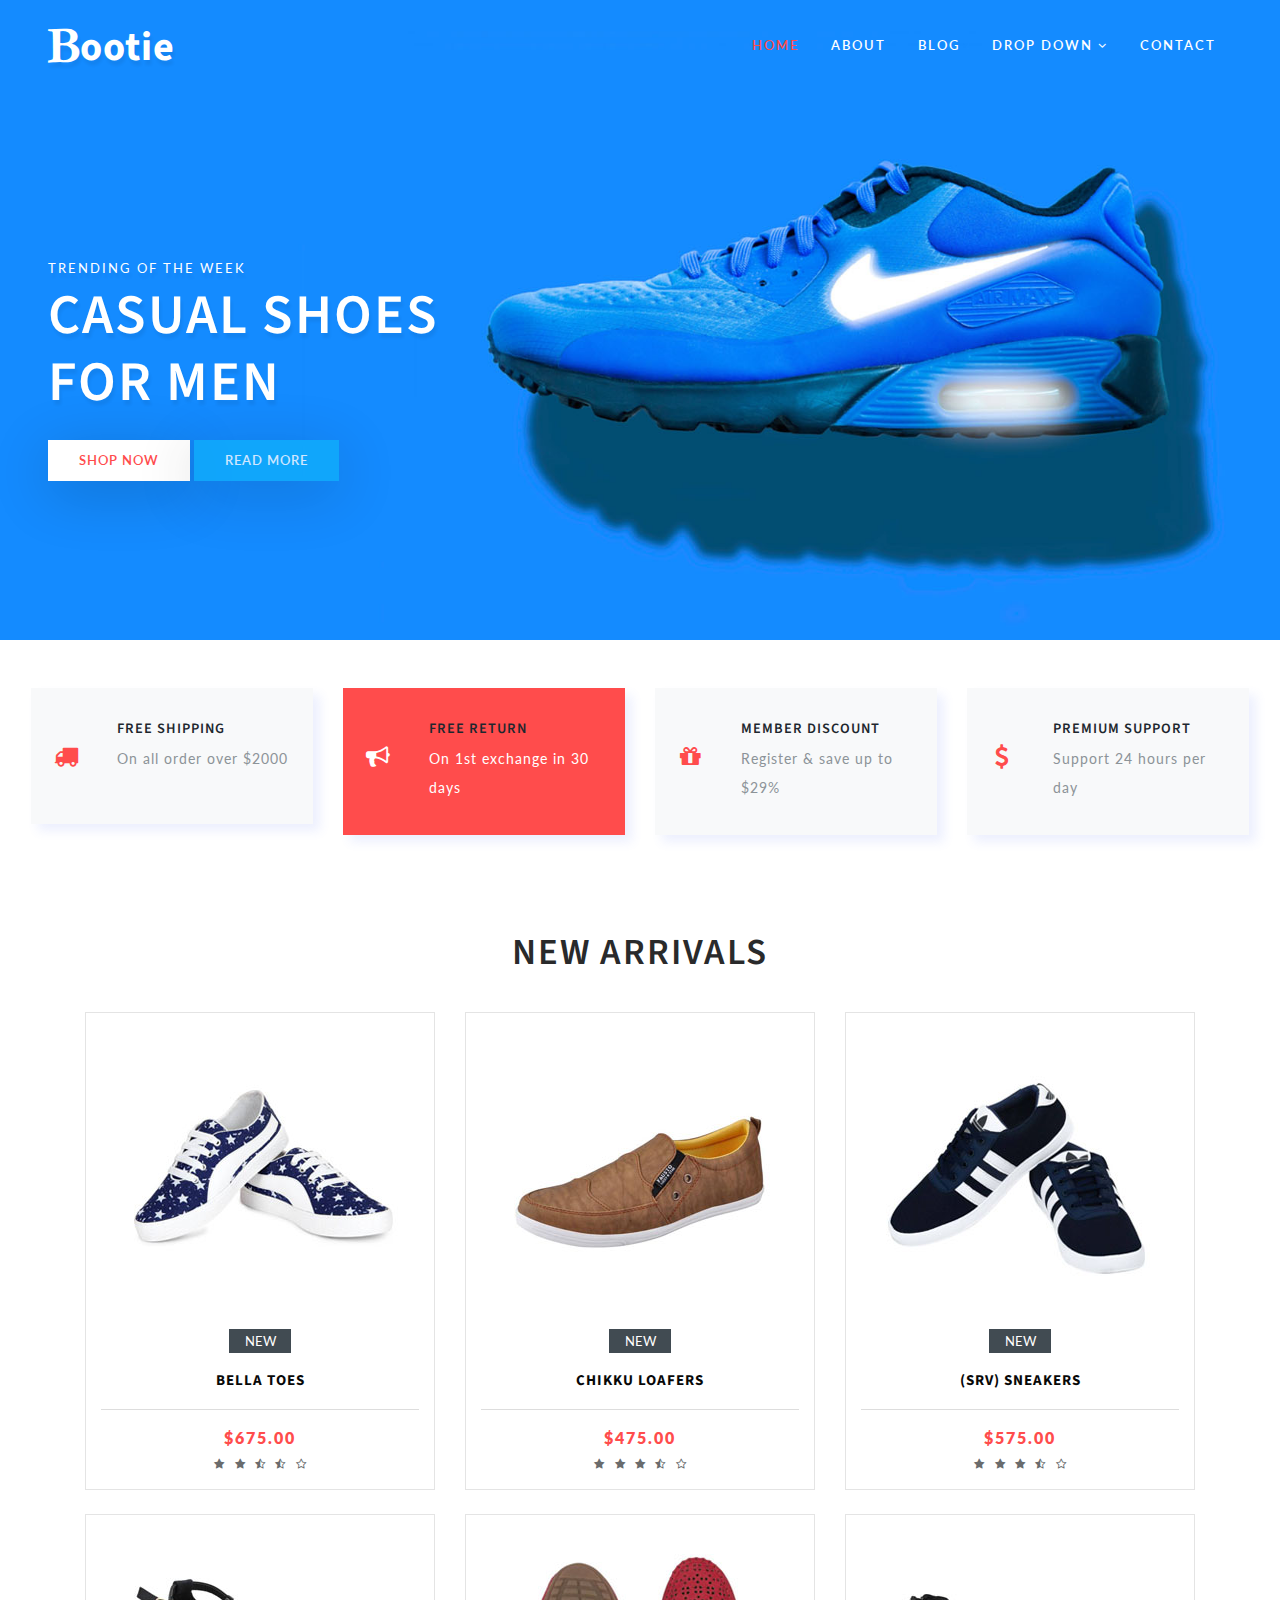
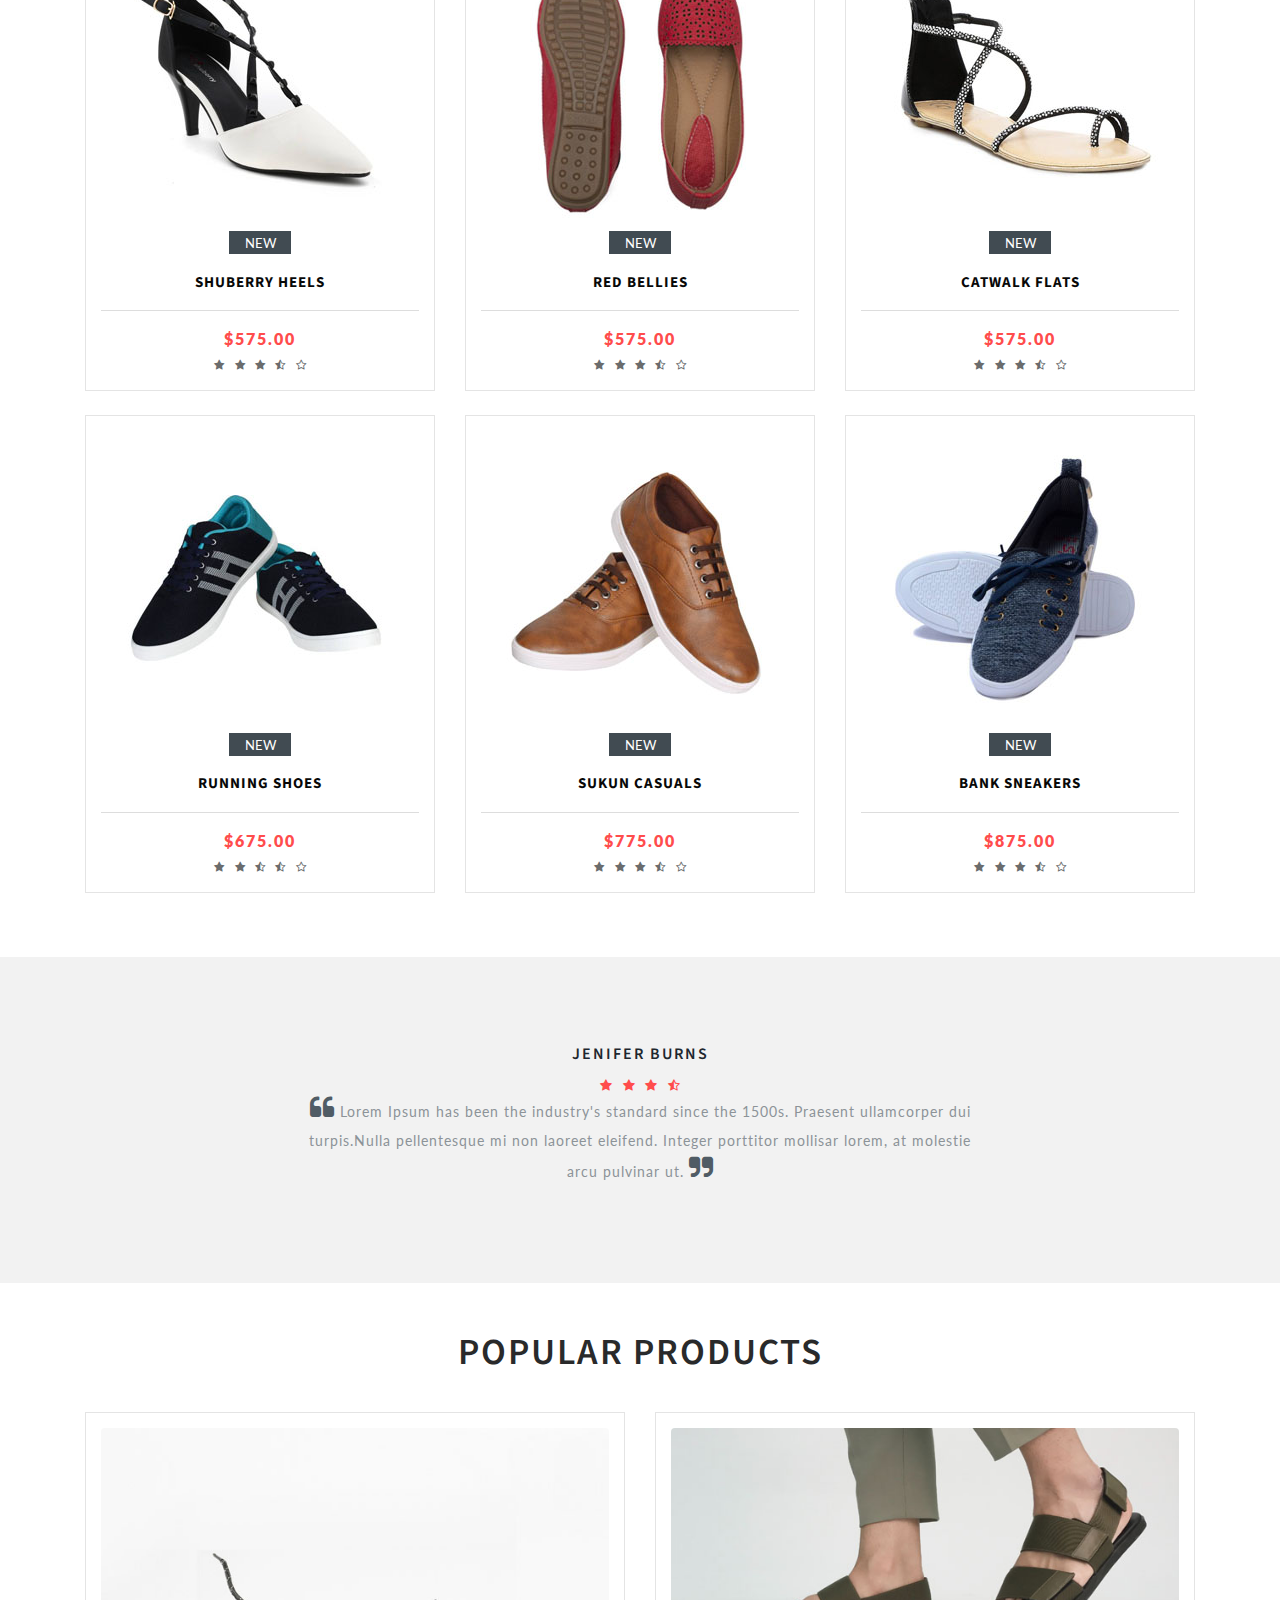
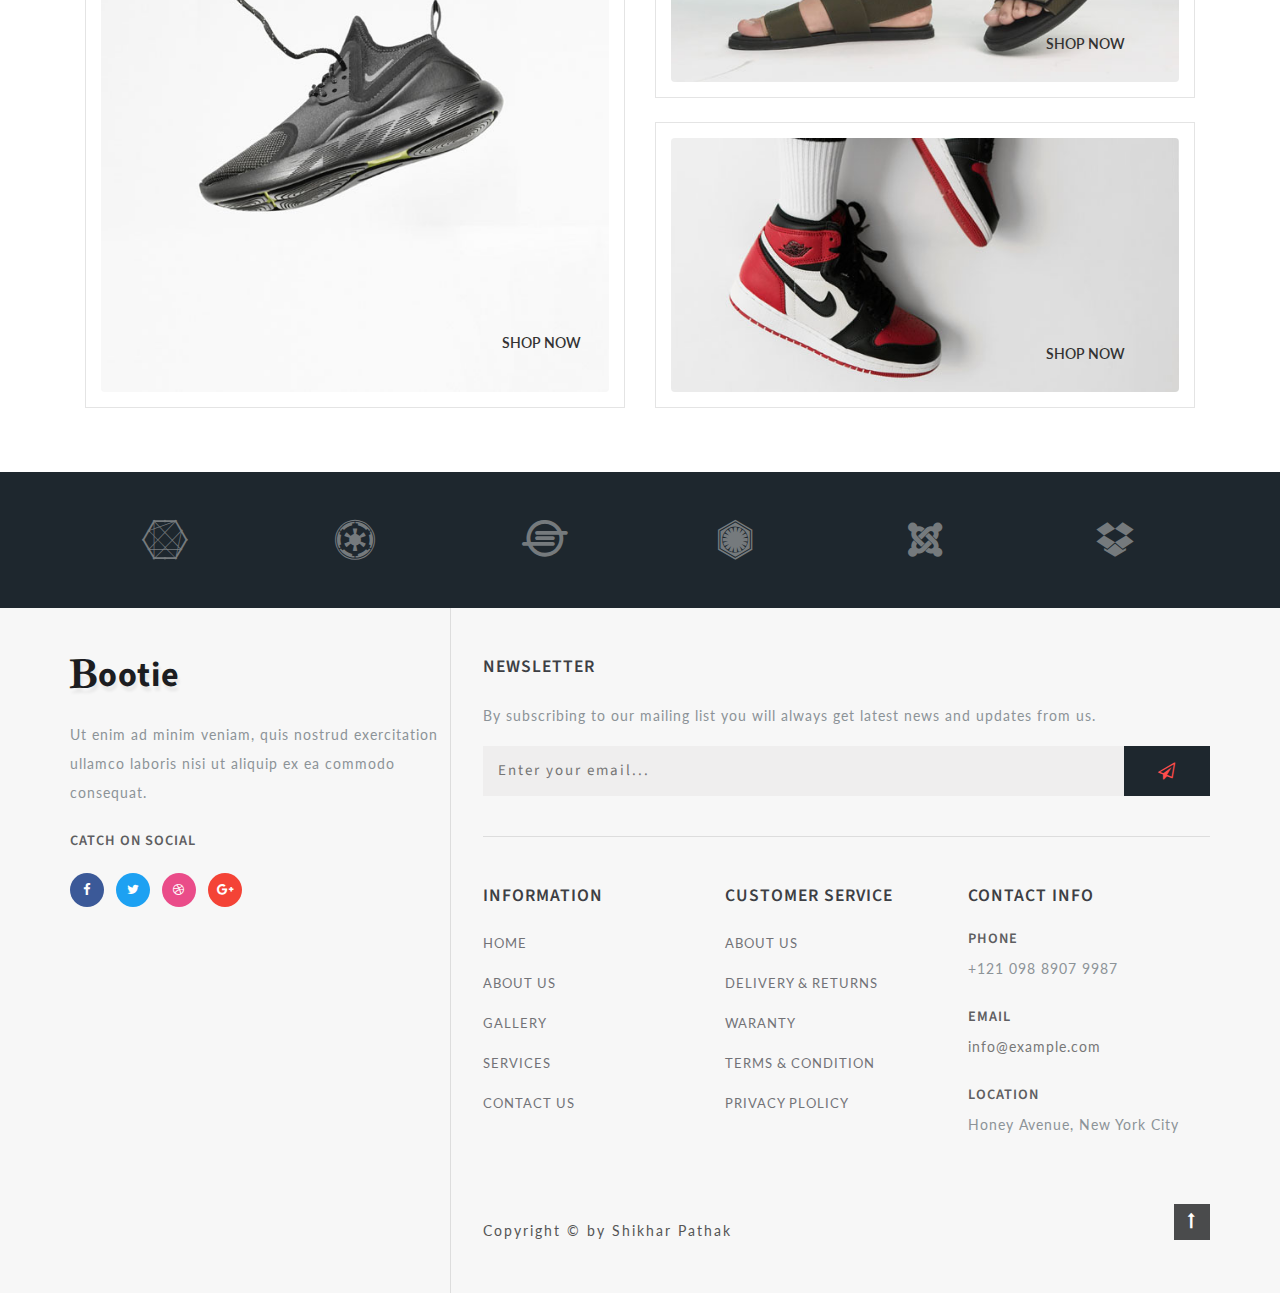
==== index.html @ 130a19c7 "final project" ====
<!DOCTYPE html>
<html lang="zxx">

<head>
    <title>Bootie Ecommerce Bootstrap Responsive Web Template | Home :: W3layouts</title>
    <!-- Meta tag Keywords -->
    <meta name="viewport" content="width=device-width, initial-scale=1">
    <meta charset="UTF-8" />
    <meta name="keywords" content="Bootie Responsive web template, Bootstrap Web Templates, Flat Web Templates, Android Compatible web template, Smartphone Compatible web template, free webdesigns for Nokia, Samsung, LG, SonyEricsson, Motorola web design" />
    <script>
        addEventListener("load", function() {
            setTimeout(hideURLbar, 0);
        }, false);

        function hideURLbar() {
            window.scrollTo(0, 1);
        }
    </script>

    <link rel="stylesheet" href="css/bootstrap.css">

    <link rel="stylesheet" href="css/style.css" type="text/css" media="all" />

    <link href="css/font-awesome.css" rel="stylesheet">

    <link href="//fonts.googleapis.com/css?family=Lato:100,100i,300,300i,400,400i,700" rel="stylesheet">
    <link href="//fonts.googleapis.com/css?family=Source+Sans+Pro:200,200i,300,300i,400,400i,600,600i,700,700i,900" rel="stylesheet">


</head>

<body>

    <div class="main-banner" id="home">

        <header class="header">
            <div class="container-fluid px-lg-5">

                <nav class="py-4">
                    <div id="logo">
                        <h1> <a href="index.html"><span class="fa fa-bold" aria-hidden="true"></span>ootie</a></h1>
                    </div>

                    <label for="drop" class="toggle">Menu</label>
                    <input type="checkbox" id="drop" />
                    <ul class="menu mt-2">
                        <li class="active"><a href="index.html">Home</a></li>
                        <li><a href="about.html">About</a></li>
                        <li><a href="blog.html">Blog</a></li>
                        <li>

                            <label for="drop-2" class="toggle">Drop Down <span class="fa fa-angle-down" aria-hidden="true"></span> </label>
                            <a href="#">Drop Down <span class="fa fa-angle-down" aria-hidden="true"></span></a>
                            <input type="checkbox" id="drop-2" />
                            <ul>
                                <li><a href="blog.html">Blog</a></li>
                                <li><a href="shop.html">Shop Now</a></li>
                                <li><a href="shop-single.html">Single Page</a></li>
                            </ul>
                        </li>
                        <li><a href="contact.html">Contact</a></li>
                    </ul>
                </nav>

            </div>
        </header>

        <div class="banner-info">
            <p>Trending of the week</p>
            <h3 class="mb-4">Casual Shoes for Men</h3>
            <div class="ban-buttons">
                <a href="shop-single.html" class="btn">Shop Now</a>
                <a href="single.html" class="btn active">Read More</a>
            </div>
        </div>


    </div>

    <section class="about py-md-5 py-5">
        <div class="container-fluid">
            <div class="feature-grids row px-3">
                <div class="col-lg-3 gd-bottom">
                    <div class="bottom-gd row">
                        <div class="icon-gd col-md-3 text-center"><span class="fa fa-truck" aria-hidden="true"></span></div>
                        <div class="icon-gd-info col-md-9">
                            <h3 class="mb-2">FREE SHIPPING</h3>
                            <p>On all order over $2000</p>
                        </div>
                    </div>
                </div>
                <div class="col-lg-3 gd-bottom">
                    <div class="bottom-gd row bottom-gd2-active">
                        <div class="icon-gd col-md-3 text-center"><span class="fa fa-bullhorn" aria-hidden="true"></span></div>
                        <div class="icon-gd-info col-md-9">
                            <h3 class="mb-2">FREE RETURN</h3>
                            <p>On 1st exchange in 30 days</p>
                        </div>
                    </div>
                </div>
                <div class="col-lg-3 gd-bottom">
                    <div class="bottom-gd row">
                        <div class="icon-gd col-md-3 text-center"> <span class="fa fa-gift" aria-hidden="true"></span></div>

                        <div class="icon-gd-info col-md-9">
                            <h3 class="mb-2">MEMBER DISCOUNT</h3>
                            <p>Register & save up to $29%</p>
                        </div>

                    </div>
                </div>
                <div class="col-lg-3 gd-bottom">
                    <div class="bottom-gd row">
                        <div class="icon-gd col-md-3 text-center"> <span class="fa fa-usd" aria-hidden="true"></span></div>
                        <div class="icon-gd-info col-md-9">
                            <h3 class="mb-2">PREMIUM SUPPORT</h3>
                            <p>Support 24 hours per day</p>
                        </div>
                    </div>
                </div>
            </div>
        </div>
    </section>

    <section class="about py-5">
        <div class="container pb-lg-3">
            <h3 class="tittle text-center">New Arrivals</h3>
            <div class="row">
                <div class="col-md-4 product-men">
                    <div class="product-shoe-info shoe text-center">
                        <div class="men-thumb-item">
                            <img src="images/s1.jpg" class="img-fluid" alt="">
                            <span class="product-new-top">New</span>
                        </div>
                        <div class="item-info-product">
                            <h4>
                                <a href="shop-single.html">Bella Toes </a>
                            </h4>

                            <div class="product_price">
                                <div class="grid-price">
                                    <span class="money">$675.00</span>
                                </div>
                            </div>
                            <ul class="stars">
                                <li><a href="#"><span class="fa fa-star" aria-hidden="true"></span></a></li>
                                <li><a href="#"><span class="fa fa-star" aria-hidden="true"></span></a></li>
                                <li><a href="#"><span class="fa fa-star-half-o" aria-hidden="true"></span></a></li>
                                <li><a href="#"><span class="fa fa-star-half-o" aria-hidden="true"></span></a></li>
                                <li><a href="#"><span class="fa fa-star-o" aria-hidden="true"></span></a></li>
                            </ul>
                        </div>
                    </div>
                </div>
                <div class="col-md-4 product-men">
                    <div class="product-shoe-info shoe text-center">
                        <div class="men-thumb-item">
                            <img src="images/s2.jpg" class="img-fluid" alt="">
                            <span class="product-new-top">New</span>
                        </div>
                        <div class="item-info-product">
                            <h4>
                                <a href="shop-single.html">Chikku Loafers </a>
                            </h4>

                            <div class="product_price">
                                <div class="grid-price">
                                    <span class="money">$475.00</span>
                                </div>
                            </div>
                            <ul class="stars">
                                <li><a href="#"><span class="fa fa-star" aria-hidden="true"></span></a></li>
                                <li><a href="#"><span class="fa fa-star" aria-hidden="true"></span></a></li>
                                <li><a href="#"><span class="fa fa-star" aria-hidden="true"></span></a></li>
                                <li><a href="#"><span class="fa fa-star-half-o" aria-hidden="true"></span></a></li>
                                <li><a href="#"><span class="fa fa-star-o" aria-hidden="true"></span></a></li>
                            </ul>
                        </div>
                    </div>
                </div>
                <div class="col-md-4 product-men">
                    <div class="product-shoe-info shoe text-center">
                        <div class="men-thumb-item">
                            <img src="images/s3.jpg" class="img-fluid" alt="">
                            <span class="product-new-top">New</span>
                        </div>
                        <div class="item-info-product">
                            <h4>
                                <a href="shop-single.html">(SRV) Sneakers </a>
                            </h4>

                            <div class="product_price">
                                <div class="grid-price">
                                    <span class="money">$575.00</span>
                                </div>
                            </div>
                            <ul class="stars">
                                <li><a href="#"><span class="fa fa-star" aria-hidden="true"></span></a></li>
                                <li><a href="#"><span class="fa fa-star" aria-hidden="true"></span></a></li>
                                <li><a href="#"><span class="fa fa-star" aria-hidden="true"></span></a></li>
                                <li><a href="#"><span class="fa fa-star-half-o" aria-hidden="true"></span></a></li>
                                <li><a href="#"><span class="fa fa-star-o" aria-hidden="true"></span></a></li>
                            </ul>
                        </div>
                    </div>
                </div>
                <div class="col-md-4 product-men my-lg-4">
                    <div class="product-shoe-info shoe text-center">
                        <div class="men-thumb-item">
                            <img src="images/s4.jpg" class="img-fluid" alt="">
                            <span class="product-new-top">New</span>
                        </div>
                        <div class="item-info-product">
                            <h4>
                                <a href="shop-single.html">Shuberry Heels</a>
                            </h4>

                            <div class="product_price">
                                <div class="grid-price">
                                    <span class="money">$575.00</span>
                                </div>
                            </div>
                            <ul class="stars">
                                <li><a href="#"><span class="fa fa-star" aria-hidden="true"></span></a></li>
                                <li><a href="#"><span class="fa fa-star" aria-hidden="true"></span></a></li>
                                <li><a href="#"><span class="fa fa-star" aria-hidden="true"></span></a></li>
                                <li><a href="#"><span class="fa fa-star-half-o" aria-hidden="true"></span></a></li>
                                <li><a href="#"><span class="fa fa-star-o" aria-hidden="true"></span></a></li>
                            </ul>
                        </div>
                    </div>
                </div>
                <div class="col-md-4 product-men my-lg-4">
                    <div class="product-shoe-info shoe text-center">
                        <div class="men-thumb-item">
                            <img src="images/s5.jpg" class="img-fluid" alt="">
                            <span class="product-new-top">New</span>
                        </div>
                        <div class="item-info-product">
                            <h4>
                                <a href="shop-single.html">Red Bellies </a>
                            </h4>

                            <div class="product_price">
                                <div class="grid-price">
                                    <span class="money">$575.00</span>
                                </div>
                            </div>
                            <ul class="stars">
                                <li><a href="#"><span class="fa fa-star" aria-hidden="true"></span></a></li>
                                <li><a href="#"><span class="fa fa-star" aria-hidden="true"></span></a></li>
                                <li><a href="#"><span class="fa fa-star" aria-hidden="true"></span></a></li>
                                <li><a href="#"><span class="fa fa-star-half-o" aria-hidden="true"></span></a></li>
                                <li><a href="#"><span class="fa fa-star-o" aria-hidden="true"></span></a></li>
                            </ul>
                        </div>
                    </div>
                </div>
                <div class="col-md-4 product-men my-lg-4">
                    <div class="product-shoe-info shoe text-center">
                        <div class="men-thumb-item">
                            <img src="images/s6.jpg" class="img-fluid" alt="">
                            <span class="product-new-top">New</span>
                        </div>
                        <div class="item-info-product">
                            <h4>
                                <a href="shop-single.html">Catwalk Flats </a>
                            </h4>

                            <div class="product_price">
                                <div class="grid-price">
                                    <span class="money">$575.00</span>
                                </div>
                            </div>
                            <ul class="stars">
                                <li><a href="#"><span class="fa fa-star" aria-hidden="true"></span></a></li>
                                <li><a href="#"><span class="fa fa-star" aria-hidden="true"></span></a></li>
                                <li><a href="#"><span class="fa fa-star" aria-hidden="true"></span></a></li>
                                <li><a href="#"><span class="fa fa-star-half-o" aria-hidden="true"></span></a></li>
                                <li><a href="#"><span class="fa fa-star-o" aria-hidden="true"></span></a></li>
                            </ul>
                        </div>
                    </div>
                </div>
                <div class="col-md-4 product-men">
                    <div class="product-shoe-info shoe text-center">
                        <div class="men-thumb-item">
                            <img src="images/s7.jpg" class="img-fluid" alt="">
                            <span class="product-new-top">New</span>
                        </div>
                        <div class="item-info-product">
                            <h4>
                                <a href="shop-single.html">Running Shoes </a>
                            </h4>

                            <div class="product_price">
                                <div class="grid-price">
                                    <span class="money">$675.00</span>
                                </div>
                            </div>
                            <ul class="stars">
                                <li><a href="#"><span class="fa fa-star" aria-hidden="true"></span></a></li>
                                <li><a href="#"><span class="fa fa-star" aria-hidden="true"></span></a></li>
                                <li><a href="#"><span class="fa fa-star-half-o" aria-hidden="true"></span></a></li>
                                <li><a href="#"><span class="fa fa-star-half-o" aria-hidden="true"></span></a></li>
                                <li><a href="#"><span class="fa fa-star-o" aria-hidden="true"></span></a></li>
                            </ul>
                        </div>
                    </div>
                </div>
                <div class="col-md-4 product-men">
                    <div class="product-shoe-info shoe text-center">
                        <div class="men-thumb-item">
                            <img src="images/s8.jpg" class="img-fluid" alt="">
                            <span class="product-new-top">New</span>
                        </div>
                        <div class="item-info-product">
                            <h4>
                                <a href="shop-single.html">Sukun Casuals </a>
                            </h4>

                            <div class="product_price">
                                <div class="grid-price ">
                                    <span class="money ">$775.00</span>
                                </div>
                            </div>
                            <ul class="stars">
                                <li><a href="#"><span class="fa fa-star" aria-hidden="true"></span></a></li>
                                <li><a href="#"><span class="fa fa-star" aria-hidden="true"></span></a></li>
                                <li><a href="#"><span class="fa fa-star" aria-hidden="true"></span></a></li>
                                <li><a href="#"><span class="fa fa-star-half-o" aria-hidden="true"></span></a></li>
                                <li><a href="#"><span class="fa fa-star-o" aria-hidden="true"></span></a></li>
                            </ul>
                        </div>
                    </div>
                </div>
                <div class="col-md-4 product-men">
                    <div class="product-shoe-info shoe text-center">
                        <div class="men-thumb-item">
                            <img src="images/s9.jpg" class="img-fluid" alt="">
                            <span class="product-new-top">New</span>
                        </div>
                        <div class="item-info-product">
                            <h4>
                                <a href="shop-single.html">Bank Sneakers</a>
                            </h4>

                            <div class="product_price">
                                <div class="grid-price">
                                    <span class="money">$875.00</span>
                                </div>
                            </div>
                            <ul class="stars">
                                <li><a href="#"><span class="fa fa-star" aria-hidden="true"></span></a></li>
                                <li><a href="#"><span class="fa fa-star" aria-hidden="true"></span></a></li>
                                <li><a href="#"><span class="fa fa-star" aria-hidden="true"></span></a></li>
                                <li><a href="#"><span class="fa fa-star-half-o" aria-hidden="true"></span></a></li>
                                <li><a href="#"><span class="fa fa-star-o" aria-hidden="true"></span></a></li>
                            </ul>
                        </div>
                    </div>
                </div>
            </div>

        </div>
    </section>
    <!-- //ab -->
    <!--/testimonials-->
    <section class="testimonials py-5">
        <div class="container">
            <div class="test-info text-center">
                <h3 class="my-md-2 my-3">Jenifer Burns</h3>

                <ul class="list-unstyled w3layouts-icons clients">
                    <li>
                        <a href="#">
                            <span class="fa fa-star"></span>
                        </a>
                    </li>
                    <li>
                        <a href="#">
                            <span class="fa fa-star"></span>
                        </a>
                    </li>
                    <li>
                        <a href="#">
                            <span class="fa fa-star"></span>
                        </a>
                    </li>
                    <li>
                        <a href="#">
                            <span class="fa fa-star-half-o"></span>
                        </a>
                    </li>
                </ul>
                <p><span class="fa fa-quote-left"></span> Lorem Ipsum has been the industry's standard since the 1500s. Praesent ullamcorper dui turpis.Nulla pellentesque mi non laoreet eleifend. Integer porttitor mollisar lorem, at molestie arcu pulvinar ut. <span class="fa fa-quote-right"></span></p>

            </div>
        </div>
    </section>
    <!--//testimonials-->
    <!--/ab -->
    <section class="about py-5">
        <div class="container pb-lg-3">
            <h3 class="tittle text-center">Popular Products</h3>
            <div class="row">
                <div class="col-md-6 latest-left">
                    <div class="product-shoe-info shoe text-center">
                        <img src="images/img1.jpg" class="img-fluid" alt="">
                        <div class="shop-now"><a href="shop.html" class="btn">Shop Now</a></div>
                    </div>
                </div>
                <div class="col-md-6 latest-right">
                    <div class="row latest-grids">
                        <div class="latest-grid1 product-men col-12">
                            <div class="product-shoe-info shoe text-center">
                                <div class="men-thumb-item">
                                    <img src="images/img2.jpg" class="img-fluid" alt="">
                                    <div class="shop-now"><a href="shop.html" class="btn">Shop Now</a></div>
                                </div>
                            </div>
                        </div>
                        <div class="latest-grid2 product-men col-12 mt-lg-4">
                            <div class="product-shoe-info shoe text-center">
                                <div class="men-thumb-item">
                                    <img src="images/img3.jpg" class="img-fluid" alt="">
                                    <div class="shop-now"><a href="shop.html" class="btn">Shop Now</a></div>

                                </div>
                            </div>
                        </div>
                    </div>
                </div>
            </div>
        </div>
    </section>
    <!-- //ab -->
    <!-- brands -->
    <section class="brands py-5" id="brands">
        <div class="container py-lg-0">
            <div class="row text-center brand-items">
                <div class="col-sm-2 col-3">
                    <a href="#"><span class="fa fa-connectdevelop" aria-hidden="true"></span></a>
                </div>
                <div class="col-sm-2 col-3">
                    <a href="#"><span class="fa fa-empire" aria-hidden="true"></span></a>
                </div>
                <div class="col-sm-2 col-3">
                    <a href="#"><span class="fa fa-ioxhost" aria-hidden="true"></span></a>
                </div>
                <div class="col-sm-2 col-3">
                    <a href="#"><span class="fa fa-first-order" aria-hidden="true"></span></a>
                </div>
                <div class="col-sm-2 col-3 mt-sm-0 mt-4">
                    <a href="#"><span class="fa fa-joomla" aria-hidden="true"></span></a>
                </div>
                <div class="col-sm-2 col-3 mt-sm-0 mt-4">
                    <a href="#"><span class="fa fa-dropbox" aria-hidden="true"></span></a>
                </div>
            </div>
        </div>
    </section>
    <!-- brands -->
    <!-- footer -->
    <footer>
        <div class="container">
            <div class="row footer-top">
                <div class="col-lg-4 footer-grid_section_w3layouts">
                    <h2 class="logo-2 mb-lg-4 mb-3">
                        <a href="index.html"><span class="fa fa-bold" aria-hidden="true"></span>ootie</a>
                    </h2>
                    <p>Ut enim ad minim veniam, quis nostrud exercitation ullamco laboris nisi ut aliquip ex ea commodo consequat.</p>
                    <h4 class="sub-con-fo ad-info my-4">Catch on Social</h4>
                    <ul class="w3layouts_social_list list-unstyled">
                        <li>
                            <a href="#" class="w3pvt_facebook">
                                <span class="fa fa-facebook-f"></span>
                            </a>
                        </li>
                        <li class="mx-2">
                            <a href="#" class="w3pvt_twitter">
                                <span class="fa fa-twitter"></span>
                            </a>
                        </li>
                        <li>
                            <a href="#" class="w3pvt_dribble">
                                <span class="fa fa-dribbble"></span>
                            </a>
                        </li>
                        <li class="ml-2">
                            <a href="#" class="w3pvt_google">
                                <span class="fa fa-google-plus"></span>
                            </a>
                        </li>
                    </ul>
                </div>
                <div class="col-lg-8 footer-right">
                    <div class="w3layouts-news-letter">
                        <h3 class="footer-title text-uppercase text-wh mb-lg-4 mb-3">Newsletter</h3>

                        <p>By subscribing to our mailing list you will always get latest news and updates from us.</p>
                        <form action="#" method="post" class="w3layouts-newsletter">
                            <input type="email" name="Email" placeholder="Enter your email..." required="">
                            <button class="btn1"><span class="fa fa-paper-plane-o" aria-hidden="true"></span></button>

                        </form>
                    </div>
                    <div class="row mt-lg-4 bottom-w3layouts-sec-nav mx-0">
                        <div class="col-md-4 footer-grid_section_w3layouts">
                            <h3 class="footer-title text-uppercase text-wh mb-lg-4 mb-3">Information</h3>
                            <ul class="list-unstyled w3layouts-icons">
                                <li>
                                    <a href="index.html">Home</a>
                                </li>
                                <li class="mt-3">
                                    <a href="about.html">About Us</a>
                                </li>
                                <li class="mt-3">
                                    <a href="#">Gallery</a>
                                </li>
                                <li class="mt-3">
                                    <a href="#">Services</a>
                                </li>
                                <li class="mt-3">
                                    <a href="contact.html">Contact Us</a>
                                </li>
                            </ul>
                        </div>
                        <div class="col-md-4 footer-grid_section_w3layouts">
                            <!-- social icons -->
                            <div class="agileinfo_social_icons">
                                <h3 class="footer-title text-uppercase text-wh mb-lg-4 mb-3">Customer Service</h3>
                                <ul class="list-unstyled w3layouts-icons">

                                    <li>
                                        <a href="#">About Us</a>
                                    </li>
                                    <li class="mt-3">
                                        <a href="#">Delivery & Returns</a>
                                    </li>
                                    <li class="mt-3">
                                        <a href="#">Waranty</a>
                                    </li>
                                    <li class="mt-3">
                                        <a href="#">Terms & Condition</a>
                                    </li>
                                    <li class="mt-3">
                                        <a href="#">Privacy Plolicy</a>
                                    </li>
                                </ul>
                            </div>
                            <!-- social icons -->
                        </div>
                        <div class="col-md-4 footer-grid_section_w3layouts my-md-0 my-5">
                            <h3 class="footer-title text-uppercase text-wh mb-lg-4 mb-3">Contact Info</h3>
                            <div class="contact-info">
                                <div class="footer-address-inf">
                                    <h4 class="ad-info mb-2">Phone</h4>
                                    <p>+121 098 8907 9987</p>
                                </div>
                                <div class="footer-address-inf my-4">
                                    <h4 class="ad-info mb-2">Email </h4>
                                    <p><a href="mailto:info@example.com">info@example.com</a></p>
                                </div>
                                <div class="footer-address-inf">
                                    <h4 class="ad-info mb-2">Location</h4>
                                    <p>Honey Avenue, New York City</p>
                                </div>
                            </div>
                        </div>


                    </div>
                    <div class="cpy-right text-left row">
                        <p class="col-md-10">Copyright &copy; by Shikhar Pathak 
                        </p>
                        <!-- move top icon -->
                        <a href="#home" class="move-top text-right col-md-2"><span class="fa fa-long-arrow-up" aria-hidden="true"></span></a>
                        <!-- //move top icon -->
                    </div>
                </div>
            </div>
        </div>
    </footer>
    <!-- //footer -->

</body>

</html>
---- css/style.css ----
/*--
	Author: W3Layouts
	Author URL: http://w3layouts.com
	License: Creative Commons Attribution 3.0 Unported
	License URL: http://creativecommons.org/licenses/by/3.0/
--*/

html,
body {
    margin: 0;
    font-size: 100%;
    background: #fff;
    font-family: 'Lato', sans-serif;
    scroll-behavior: smooth;
}
body a {
    text-decoration: none;
    transition: 0.5s all;
    -webkit-transition: 0.5s all;
    -moz-transition: 0.5s all;
    -o-transition: 0.5s all;
    -ms-transition: 0.5s all;
}

a:hover {
    text-decoration: none;
}
input[type="button"],
input[type="submit"],
input[type="text"],
input[type="email"],
input[type="search"] {
    transition: 0.5s all;
    -webkit-transition: 0.5s all;
    -moz-transition: 0.5s all;
    -o-transition: 0.5s all;
    -ms-transition: 0.5s all;
    font-family: 'Source Sans Pro', sans-serif;
}

h1,
h2,
h3,
h4,
h5,
h6 {
    margin: 0;
    letter-spacing: 1px;
    font-weight: 600;
    font-family: 'Source Sans Pro', sans-serif;
}

p {
    font-size:0.9em;
    color: #8c9398;
    line-height: 2em;
    letter-spacing: 1px;
}

ul {
    margin: 0;
    padding: 0;
}

body img {
    border-radius: 4px;
    -webkit-border-radius: 4px;
    -o-border-radius: 4px;
    -moz-border-radius: 4px;
    -ms-border-radius: 4px;
}

.breadcrumb,
ol {
    margin-bottom: 0 !important;
}

/*--/header --*/

/* header */

/* CSS Document */

header {
    position: absolute;
    z-index: 9;
    width: 100%;
}

.toggle,
[id^=drop] {
    display: none;
}

/* Giving a background-color to the nav container. */

nav {
    margin: 0;
    padding: 0;
}


#logo a {
    float: left;
    display: initial;
    margin: 0;
    letter-spacing: 1px;
    color: #fff;
    font-size: 1em;
    font-weight: 700;
    text-shadow: 2px 5px 3px rgba(0, 0, 0, 0.06);
}



/* Since we'll have the "ul li" "float:left"
 * we need to add a clear after the container. */

nav:after {
    content: "";
    display: table;
    clear: both;
}

/* Removing padding, margin and "list-style" from the "ul",
 * and adding "position:reltive" */

nav ul {
    float: right;
    padding: 0;
    margin: 0;
    list-style: none;
    position: relative;
}

/* Positioning the navigation items inline */

nav ul li {
    margin: 0px 1em;
    display: inline-block;
    float: left;
}

/* Styling the links */

.menu li a {
    font-weight: 600;
    font-size: 0.8em;
    letter-spacing: 2px;
    padding-left: 0;
    padding-right: 0;
    padding: 10px 0;
    color: #fff;
    text-transform: uppercase;
    -webkit-transition: 0.5s all ease;
    -moz-transition: 0.5s all ease;
    -o-transition: 0.5s all ease;
    -ms-transition: 0.5s all ease;
}


.menu li ul li a {
    color: #555;
    padding: 10px 10px;
    font-size: 0.8em;
}


.menu li ul li:hover {
    background: #f8f9fa;
}

/* Background color change on Hover */

nav .menu li a:hover {
    color: #ff4c4c;
}

.menu li.active a {
    color: #ff4c4c;
}

/* Hide Dropdowns by Default
 * and giving it a position of absolute */

nav ul ul {
    display: none;
    position: absolute;
    /* has to be the same number as the "line-height" of "nav a" */
    top: 30px;
    background: #fff;
    padding: 10px;
}

/* Display Dropdowns on Hover */

nav ul li:hover > ul {
    display: inherit;
}

/* Fisrt Tier Dropdown */

nav ul ul li {
    width: 170px;
    float: none;
    display: list-item;
    position: relative;
    margin: 0;
}

nav ul ul li a {
    color: #333;
    padding: 5px 10px;
    display: block;
}

/* Second, Third and more Tiers	
 * We move the 2nd and 3rd etc tier dropdowns to the left
 * by the amount of the width of the first tier.
*/

nav ul ul ul li {
    position: relative;
    top: -60px;
    /* has to be the same number as the "width" of "nav ul ul li" */
    left: 170px;
}


/* Change ' +' in order to change the Dropdown symbol */

li > a:only-child:after {
    content: '';
}


/* Media Queries
--------------------------------------------- */

@media all and (max-width: 768px) {

    #logo {
        display: block;
        padding: 0;
        width: 100%;
        text-align: center;
        float: none;
    }

    nav {
        margin: 0;
    }

    /* Hide the navigation menu by default */
    /* Also hide the  */
    .toggle + a,
    .menu {
        display: none;
    }

    /* Stylinf the toggle lable */
    .toggle {
        display: block;
        padding: 8px 20px;
        font-size: 0.8em;
        text-decoration: none;
        border: none;
        float: right;
        background-color: #ffffff;
        color: #333;
        cursor: pointer;
        text-transform: uppercase;
    }

    .menu .toggle {
        float: none;
        text-align: center;
        margin: auto;
        width: 80%;
        padding: 5px;
        font-weight: normal;
        font-size: 16px;
        letter-spacing: 1px;
    }

    .toggle:hover {
        color: #333;
        background-color: #fff;
    }

    /* Display Dropdown when clicked on Parent Lable */
    [id^=drop]:checked + ul {
        display: block;
        background: rgba(16, 16, 16, 0.85);
        padding: 15px 0;
        text-align: center;
    }

    /* Change menu item's width to 100% */
    nav ul li {
        display: block;
        width: 100%;
        padding: 5px 0;
        margin: 0 0;
    }

    nav ul ul .toggle,
    nav ul ul a {
        padding: 0 40px;
    }

    nav ul ul ul a {
        padding: 0 80px;
    }

    nav a:hover,
    nav ul ul ul a {
        background-color: transparent;
    }

    nav ul li ul li .toggle,
    nav ul ul a,
    nav ul ul ul a {
        padding: 14px 20px;
        color: #FFF;
        font-size: 17px;
    }


    nav ul li ul li .toggle,
    nav ul ul a {
        background-color: #212121;
    }
    .menu li ul li a {
        color: #fff;
    }
    /* Hide Dropdowns by Default */
    nav ul ul {
        float: none;
        position: static;
        color: #ffffff;
        /* has to be the same number as the "line-height" of "nav a" */
    }

    /* Hide menus on hover */
    nav ul ul li:hover > ul,
    nav ul li:hover > ul {
        display: none;
    }
    nav ul ul{
        background:none!important;
    }
    /* Fisrt Tier Dropdown */
    nav ul ul li {
        display: block;
        width: 100%;
        padding: 0;
    }

    nav ul ul ul li {
        position: static;
        /* has to be the same number as the "width" of "nav ul ul li" */
    }

    nav ul ul li a {
        color: #fff;
        font-size: 0.85em;
    }
}

@media all and (max-width: 330px) {

    nav ul li {
        display: block;
        width: 94%;
    }

}

/* header */

/*--/banner --*/

.main-banner {
    background: url(../images/banner.jpg)no-repeat center;
    -webkit-background-size: cover;
    -moz-background-size: cover;
    -o-background-size: cover;
    -ms-background-size: cover;
    background-size: cover;
    position: relative;
    height: 50em;
}

.main-banner.inner {
    background: url(../images/banner.jpg)no-repeat center;
    -webkit-background-size: cover;
    -moz-background-size: cover;
    -o-background-size: cover;
    -ms-background-size: cover;
    background-size: cover;
    position: relative;
    height: 20em;
}

/*-- place holder --*/

.banner-form ::-webkit-input-placeholder {
    /* Chrome/Opera/Safari */
    color: #ccc;
}

.banner-form ::-moz-placeholder {
    /* Firefox 19+ */
    color: #ccc;
}

.banner-form :-ms-input-placeholder {
    /* IE 10+ */
    color: #ccc;
}

.banner-form :-moz-placeholder {
    /* Firefox 18- */
    color: #ccc;
}

.banner-info {
    padding: 16em 0 0em 3em;
    width: 32%;
}

.banner-info h3 {
    font-size: 3.5em;
    letter-spacing: 2px;
    color: #fff;
    text-transform: uppercase;
    text-shadow: 2px 5px 3px rgba(0, 0, 0, 0.06);
}

.banner-info p {
    color: #fff;
    font-size: 0.8em;
    letter-spacing: 2px;
    font-weight: 400;
    text-transform: uppercase;
    margin: 0;
    text-shadow: 2px 5px 3px rgba(0, 0, 0, 0.06);
}
.ban-buttons a {
    background: #fff;
    padding: 11px 31px;
    font-size: 13px;
    letter-spacing: 1px;
    color: #ff4c4c;
    border-radius: 0px;
    display: inline-block;
    box-shadow: 0 12px 60px rgba(0, 0, 0, .2);
    -webkit-box-shadow: 0 12px 60px rgba(0, 0, 0, .2);
    -o-box-shadow: 0 12px 60px rgba(0, 0, 0, .2);
    -moz-box-shadow: 0 12px 60px rgba(0, 0, 0, .2);
    -ms-box-shadow: 0 12px 60px rgba(0, 0, 0, .2);
    border: #fff;
    transition: 0.5s all;
    -webkit-transition: 0.5s all;
    -moz-transition: 0.5s all;
    -o-transition: 0.5s all;
    -ms-transition: 0.5s all;
    font-weight: 600;
    text-transform: uppercase;
}

.ban-buttons a.active,
.ban-buttons a:hover {
    opacity: 0.8;
}

a.btn.active {
    background: #10adfb;
    color: #fff;
    border: #10adfb;
}

/*-- //place holder --*/

/*-- //banner --*/

/*-- features --*/
.hand-crafted {
    background: #f7f7f7;
}

h3.tittle {
    font-size: 2.5em;
    letter-spacing: 2px;
    color: #292a2b;
    text-transform: uppercase;
    margin-bottom: 1em;
}

.sub-tittle {
    font-size: 0.3em;
    color: #919aa0;
    letter-spacing: 2px;
    display: block;
    text-transform: uppercase;
}

.events-info .sub-tittle {
    font-size: 0.7em;
}

ul.events-icons.new-inf img {
    border-radius: 50%;
    border-radius: 50%;
    -webkit-border-radius: 50%;
    -o-border-radius: 50%;
    -moz-border-radius: 50%;
    -ms-border-radius: 50%;
    box-shadow: 2px 2px 2px 1px rgba(0, 0, 0, 0.15);
}

.feature-grids h3,
.bottom-gd.fea h3 {
    color: #05c46b;
    letter-spacing: 1px;
    margin-top: 0em;
    font-size: 1.4em;
}

.feature-grids p {
    margin: 0;
}

.feature-grids span {
    font-size: 1.5em;
    text-align: center;
    color: #ff4c4c;
    line-height: 3em;
}

.bottom-gd,
.bottom-gd2-active {
    background: #f8f9fa;
    transition: 2s all;
    -webkit-transition: 2s all;
    -moz-transition: 2s all;
    -ms-transition: 2s all;
    -o-transition: 2s all;
    box-shadow: 7px 7px 10px 0 rgba(76, 110, 245, .1);
    padding: 2em 0;
}

.bottom-gd2-active {
    background: #ff4c4c;
    transition: 2s all;
    -webkit-transition: 2s all;
    -moz-transition: 2s all;
    -ms-transition: 2s all;
    -o-transition: 2s all;
}

.bottom-gd:hover.f1 span,
.bottom-gd2-active span {
    color: #fff;
}

.bottom-gd2-active p {
    color: #fff;
}

.bottom-gd2-active h3 {
    color: #fff;
}

.feature-grids h3,
.bottom-gd.fea h3 {
    font-size: 0.9em;
    color: #1e272e;
    text-transform: uppercase;
    font-weight: 600;
}

ul.tic-info li span {
    color: #ff4c4c;
}

ul.tic-info li {
    color: #566773;
    font-size: 0.9em;
    line-height: 2.2em;
    letter-spacing: 1px;
}

.effect-w3 {
    padding: 6px;
    background: #f0f0f1;
}

.bottom-gd.row {
    margin: 0;
}

/*-- //features --*/
/*-- /New-Arrivals --*/
.product-shoe-info {
    padding: 15px;
    border: 1px solid #e4e4e4;
}

.item-info-product h4 a {
    color: #080808;
    font-size: 15px;
    letter-spacing: 1px;
    text-transform: uppercase;
    font-weight: 700;
}

span.money {
    font-size: 1em;
    font-weight: 800;
    color: #ff4c4c;
    letter-spacing: 2px;
}

.product_price {
    margin: 1em 0 0 0;
    padding: 1em 0 0 0;
    border-top: 1px solid #ddd;
}

ul.stars li {
    display: inline-block;
    margin: 0 0.2em;
}

ul.stars li a span {
    font-size: 0.7em;
    color: #6a6c6d;
}
ul.stars li a span:hover{
    opacity:0.8;
}
span.product-new-top {
    background: #414b52;
    font-size: 0.8em;
    text-transform: uppercase;
    padding: 0.3em 1.2em;
    color: #fff;
}

/*-- //New-Arrivals --*/

section#brands {
    background: #1e272e;
}

.brand-items a span {
    color: #757a7d;
    font-size: 2.5em;
}

/*--about-grids--*/
.service-content {
    margin-left: 1em;
}
.icon span {
    width: 60px;
    height: 60px;
    color: #007bff;
    line-height: 60px;
    text-align: center;
    font-size: 22px;
    transition: all 1s;
    -moz-transition: all 1s;
    -webkit-transition: all 1s;
    -o-transition: all 1s;
}
.service-content h4 {
    font-size: 1.15em;
    line-height: 1.75em;
    font-weight: 800;
    text-transform: uppercase;
    color: #333;
    letter-spacing: 2px;
    margin-bottom: 0.5em;
}

/*-- /testimonials --*/

.testimonials {
    background: #f2f2f2;
}

.test-info {
    padding: 2em 0;
    margin: 0 auto;
    width: 60%;
}

.test-info h3 {
    font-size: 1em;
    color: #1e272e;
    letter-spacing: 2px;
    text-transform: uppercase;
    font-weight: 600;
}

.test-img img {
    border-radius: 50%;
    -webkit-border-radius: 50%;
    -o-border-radius: 50%;
    -ms-border-radius: 50%;
    -moz-border-radius: 50%;
    padding: 4px;
    background: hsla(21, 60%, 94%, 0.33);
    width: 15%;
}

.w3layouts-footer.test-soc ul li {
    display: inline-block;
    margin: 0 0.3em;
}

.w3layouts-footer.test-soc ul li a span {
    color: #fff;
    margin: 0 0.5em;
}

.test-info p span {
    font-size: 1.8em;
    color: #505c65;
}

ul.list-unstyled.w3layouts-icons.clients li {
    margin: 0 0.2em;
    text-align: center;
    display: inline-block;
}

ul.list-unstyled.w3layouts-icons.clients li span {
    font-size: 0.8em;
    color: #ff4c4c;
}

ul.list-unstyled.w3layouts-icons.clients li span:hover {
    opacity: 0.8;
    transition: 0.5s all;
    -webkit-transition: 0.5s all;
    -moz-transition: 0.5s all;
    -o-transition: 0.5s all;
    -ms-transition: 0.5s all;

}

/*-- //testimonials --*/
.men-thumb-item{
   position: relative;
}
.item-info-product h4 {
    margin-top: 0.5em;
}
.shop-now{
    position: absolute;
    bottom: 8%;
    right: 8%;
}
.shop-now a {
    font-size: 0.9em;
    text-transform: uppercase;
    font-weight: 600;
    text-decoration:none;
    color:#333;
}
h4.group.card-title {
    font-size: 1.2em;
    letter-spacing: 2px;
    color: #464f56;
}
/*--/breadcrumb--*/
ol.breadcrumb {
    background: none;
    margin: 0;
    padding: 1em 2em;
    background: #f7f7f7;
}
li.breadcrumb-item {
    font-size: 0.9em;
    letter-spacing: 1px;
}
.breadcrumb-item.active {
    color: #888;
}
li.breadcrumb-item a {
    color: #ff4c4c;
}
/*--//breadcrumbr--*/
/*--/shop--*/
/*-- special deals --*/

.img-deal1 {
    padding: 0;
}

.img-deal1 h3 {
        color: #495057;
        font-size: 13px;
        margin-bottom: 10px;
        text-transform: uppercase;
    }
    
    
.img-deal1 a {
    font-size: 14px;
    color: #6d6c6c;
}

.img-deals img {
    border: 1px solid #ddd;
}
ul.w3layouts-box-list li {
    list-style: none;
    display: block;
    margin-bottom: 0.9em;
    color: #8c9398;
    letter-spacing: 1px;
    font-size: 0.9em;
}
.grid-img-right{
background: url(../images/single.jpg)no-repeat center;
-webkit-background-size: cover;
-moz-background-size: cover;
-o-background-size: cover;
-ms-background-size: cover;
background-size: cover;
position: relative;
height:15em;
padding:5.5em 2em 0 0;
}
.grid-img-right span.money{
    color: #fff;
    display:block;
}
.grid-img-right a {
    font-size: 0.9em;
    text-transform: uppercase;
    font-weight: 600;
    text-decoration: none;
    color: #fff;
    padding:0;

}
.desc1-left {
    border: 1px solid #ddd;
}
.desc1-right h3 {
    text-shadow: 0 1px 0 #ffffff;
    color: #1e272e;
    font-size: 1.1em;
    margin-bottom: 15px;
}
.desc1-right h5 {
    font-size: 1.3em;
    color: #62676b;
    line-height: 1.5em;
    -webkit-text-stroke: 0.2px;
    font-weight: 400;
}
.share h4 {
    font-size: 0.9em;
    color: #555555;
    margin-bottom: 10px;
    text-transform: uppercase;
    text-shadow: 0 1px 0 #ffffff;
    font-weight: 400;
}
.desc1-right h5 span {
    text-decoration: line-through;
}
.desc1-right h5 a {
    margin-left: 5px;
    color: #555555;
    text-transform: capitalize;
    font-size: 14px;
    -webkit-text-stroke: 0px;
    letter-spacing: 0px;
}
.available span a {
    margin: 4% 0;
    display: block;
    color: #555555;
    font-size: 0.8725em;
    text-transform: uppercase;
    text-shadow: 0 1px 0 #ffffff;
    text-decoration: underline;
}
h3.shop-sing {
    text-transform: uppercase;
    font-size: 1.2em;
    letter-spacing: 2px;
    margin: 1.5em 0 2em 0;
    color: #323a40;
}
p.italic-blue {
    font-style: italic;
    color: #89bff3;
    font-weight: 500;
}
/*--//shop--*/
/*-- customer --*/

.customer-rev ul li span {
    color: #f58b8d;
    font-size: 0.8em
}
h3.sear-head {
    color: #1e272e;
    margin-bottom: 20px;
    font-size: 1em;
    font-weight: 600;
    text-transform: uppercase;
    letter-spacing: 2px;
}
.customer-rev ul li {
	list-style: none;
}
.customer-rev ul li a span {
    color: #a4a6a9;
    font-weight: normal;
    margin-right: 4px;
}


/*-- //customer --*/

/*--/footer--*/

footer {
    background: #f7f7f7;
}

h3.footer-title {
    font-size: 1.1em;
    font-weight: 600;
    letter-spacing: 1px;
    color: #3d3f44;
}

footer p {
    font-size: 0.9em;
}

form.w3layouts-newsletter {
    display: flex;
    margin-bottom: 2.5em;
}

.bottom-w3layouts-sec-nav {
    border-top: 1px solid #ddd;
}

.w3layouts-newsletter input[type="email"] {
    padding: 0.6em 1em;
    font-size: 15px;
    color: #000;
    outline: none;
    letter-spacing: 2px;
    border: none;
    border: none;
    flex-basis: 100%;
    background: #efeeee;
}

.w3layouts-newsletter button.btn1 {
    color: #ff4c4c;
    font-size: 17px;
    letter-spacing: 1px;
    padding: 14px 0;
    border: transparent;
    text-transform: uppercase;
    -webkit-transition: 0.5s all;
    -moz-transition: 0.5s all;
    transition: 0.5s all;
    background: #1e272e;
    font-weight: 600;
    cursor: pointer;
    border-radius: 0;
    padding: 0.7em 2em;
}

h2.logo-2 a {
    font-weight: 700;
    font-size: 34px;
    color: #1c1d21;
    text-shadow: 2px 5px 3px rgba(0, 0, 0, 0.06);
    letter-spacing: 1px;
}
/*--contact--*/
.contact-right-content input[type="text"], .contact-right-content input[type="email"],.contact-right-content input[type="tel"], .contact-right-content textarea {
    padding: 0.8em 1em;
    color: #495057;
    border: none;
    border-radius: 0em;
    font-size: 1em;
    letter-spacing: 1px;
    margin-bottom: 1em;
    -webkit-appearance: none;
    outline: none;
    /* display: block; */
    width: 100%;
    background: #f0f1f3;
}
.contact-right-content input[type="submit"] {
    outline: none;
    border: none;
    cursor: pointer;
    font-size: 15px;
    color: #fff;
    padding: 12px 40px;
    text-transform: uppercase;
    letter-spacing: 1px;
    display: inline-block;
    background: #212529;
    font-weight: 700;
    -webkit-transition: all 0.3s;
    -moz-transition: all 0.3s;
    transition: all 0.3s;
    border-radius:0em;
}
.contact-left-content h4 {
    color: #3d3f44;
    font-weight: 600;
    font-size: 0.95em;
    text-transform: uppercase;
    letter-spacing: 2px;
}
.contact-left-content a{
    color: #8c9398;
}
.contact-left-content p{
    margin-bottom:0;
}
.contact-left-content {
    padding-left: 2em;
}
.contact-right-content textarea {
    min-height: 10em;
}
/*--//contact--*/
.map-fo iframe {
    min-height: 350px;
    border: none;
    background: #e8eaec;
    padding: 0.4em;
    width: 100%;
}

/* social icons */
.w3layouts_social_list li {
    display: inline-block;
}

.w3layouts_social_list li a {
    width: 34px;
    height: 34px;
    text-align: center;
    display: inline-block;
    font-size: 13px;
    border-radius: 50%;
}

.w3layouts_social_list li a span {
    color: #fff;
    line-height: 34px;
}

a.w3pvt_facebook {
    background: #3b5998;
}

a.w3pvt_twitter {
    background: #1da1f2;
}

a.w3pvt_dribble {
    background: #ea4c89;
}

a.w3pvt_google {
    background: #F44336;
}

/* //social-icons */

/* contact address */
.contact-info h4,
h4.sub-con-fo {
    font-size: 0.9em;
    letter-spacing: 1px;
    color: #5e5e61;
    font-weight: 600;
    text-transform: uppercase;
}

.footer-grid_section_w3layouts li a {
    color: #727377;
    font-size: 0.8em;
    letter-spacing: 1px;
}

.footer-grid_section_w3layouts li a:hover {
    opacity: 0.8;
}

.footer-title h3 {
    font-size: 24px;
    color: #f3f3f3;
    letter-spacing: 1px;
}

ul.w3layouts-icons li a {
    text-transform: uppercase;
}

.footer-right {
    border-left: 1px solid #ddd;
    padding: 3em 0em 3em 2em;
}

.footer-grid_section_w3layouts {
    padding: 3em 0;
}
.contact-info a {
    color: #777;
}
/* //contact address */

/* copyright */
.cpy-right-sec {
    background: #1c1d21;
}

.cpy-right {
    display: flex;
}

.cpy-right p {
    letter-spacing: 2px;
    font-size: 14px;
    margin-bottom: 0;
    margin-top: 0.9em;
    color: #555;
}

.cpy-right p a {
    color: #555;
}

.cpy-right p a:hover {
    color: #ff6b6b;
}

/* //copyright */

/*--//footer--*/

/*-- to-top --*/
a.move-top span {
    color: #fff;
    width: 36px;
    height: 36px;
    text-align: center;
    border: none;
    line-height: 2em;
    background: #4a4b4c;
}

/*-- //to-top --*/

@media(max-width:1366px) {
    .main-banner {
        height: 45em;
    }
    .banner-info {
        padding: 16em 0 0em 3em;
        width: 38%;
    }
    .service-content h4 {
        font-size: 1em;
    }
}

@media(max-width:1280px) {
    h3.tittle {
        font-size: 2.3em;
    }
    .main-banner {
        height: 40em;
    }
    .main-banner.inner {
        height: 15em;
    }
}

@media(max-width:1080px) {
    .banner-info h3 {
        font-size: 3em;
        letter-spacing: 2px;
    }
    .main-banner {
        height: 38em;
    }
    h3.tittle {
        font-size: 2em;
    }
    .ban-buttons a {
        padding: 10px 14px;
        font-size: 12px;
    }
}
@media(max-width:1024px) {
    .banner-info {
        padding: 14em 0 0em 3em;
        width: 40%;
    }
    .feature-grids h3, .bottom-gd.fea h3 {
        font-size: 0.8em;
    }
}
@media(max-width:991px) {

    .gd-bottom {
        float: left;
        width: 50%;
        margin-top: 1em;
    }
    ul.navbar-nav {
        margin-top: 10px;
        background: #101315;
    }
    li.nav-item {
        margin-right: 0;
    }
    .test-info {
        padding: 2em 0;
        margin: 0 auto;
        width: 80%;
    }
    .product-men {
        margin-bottom: 1em;
    }
    .navbar-toggler {
        padding: 0.3rem 0.5rem;
        font-size: 1.25rem;
        line-height: 1;
        background-color: #fff;
        border: 1px solid transparent;
        border-radius: 0.2rem;
    }
    div#products .item {
        float: left;
        width: 50%;
        margin-top: 1em;
    }
    .left-ads-display {
        margin-top: 2em;
    }
}

/*** Responsive Menu For Smaller Device ***/

@media screen and (max-width:900px) {
    .dropdown-menu {
        width: 100%;
    }
    .banner-info h3 {
        font-size: 2.5em;
        letter-spacing: 2px;
    }
    .main-banner {
        height: 38em;
    }
    .feature-grids h3, .bottom-gd.fea h3 {
        font-size: 0.9em;
    }
}

@media(max-width:800px) {
    .main-banner.inner {
        height: 12em;
    }
    .banner-info {
        padding: 11em 0 0em 1em;
        width: 44%;
    }
    .main-banner {
        height: 30em;
    }
    h3.tittle {
        font-size: 1.8em;
    }
}

@media(max-width:768px) {
    .banner-info {
        padding: 11em 0 0em 1em;
        width: 58%;
    }
    .test-info {
        padding: 2em 0;
        margin: 0 auto;
        width: 94%;
    }
}

@media(max-width:767px) {
    .icon-gd-info {
        text-align: center;
    }
    .product-men {
        margin-bottom: 1em;
        float: left;
        width: 50%;
    }
    .footer-grid_section_w3layouts {
        padding: 1em 0;
    }
    h2.logo-2 {
        padding-top: 1em;
    }
    .img-deals {
        float: left;
        width: 40%;
    }
    .img-deal1 {
        padding: 0;
        float: right;
        width: 60%;
    }
    .desc1-right{
        margin-top: 1.5em;
    }
    .contact-left-content {
        padding-left: 1em;
        margin-top: 2em;
    }
    .footer-right {
        border-left: 1px solid #ddd;
        padding: 3em 1em 3em 1em;
    }
    .footer-grid_section_w3layouts {
        padding: 1em 1em;
    }
    ol.breadcrumb {
        padding: 1em 1em;
    }
}

@media(max-width:640px) {
    .main-banner {
        height: 28em;
    }
    .banner-info {
        padding: 10em 0 0em 1em;
        width: 58%;
    }
    div#products .item {
        float: left;
        width: 100%;
        margin-top: 1em;
    }
    h3.tittle {
        font-size: 1.7em;
    }
}

@media(max-width:568px) {
    .banner-info h3 {
        font-size: 2em;
        letter-spacing: 2px;
    }
    .banner-info p {
        font-size: 0.7em;
        letter-spacing: 2px;
    }
    .sub-para-w3layouts {
        margin: 0;
    }
   
}

@media(max-width:480px) {
    .main-banner {
        height: 25em;
    }
    .banner-info {
        padding: 9em 0 0em 1em;
        width: 58%;
    }
    #logo a {
        font-size: 0.8em;
    }
    .test-info {
        padding: 0em 0;
        margin: 0 auto;
        width: 96%;
    }
    .main-banner.inner {
        height: 9em;
    }
}

@media(max-width:440px) {
    .banner-info {
        padding:8em 0 0em 1em;
        width: 68%;
    }
    .main-banner {
        height: 23em;
    }
    .item-info-product h4 a {
        font-size: 14px;
    }
    .product-men {
        margin-bottom: 1em;
        float: left;
        width: 100%;
    }
    .gd-bottom {
        float: left;
        width: 100%;
        margin-top: 1em;
    }

}

@media(max-width:414px) {
    .banner-info {
        padding: 8em 0 0em 1em;
        width: 75%;
    }
}

@media(max-width:384px) {
  
}

@media(max-width:375px) {

}

@media(max-width:320px) {
  
}

/*--//responsive--*/
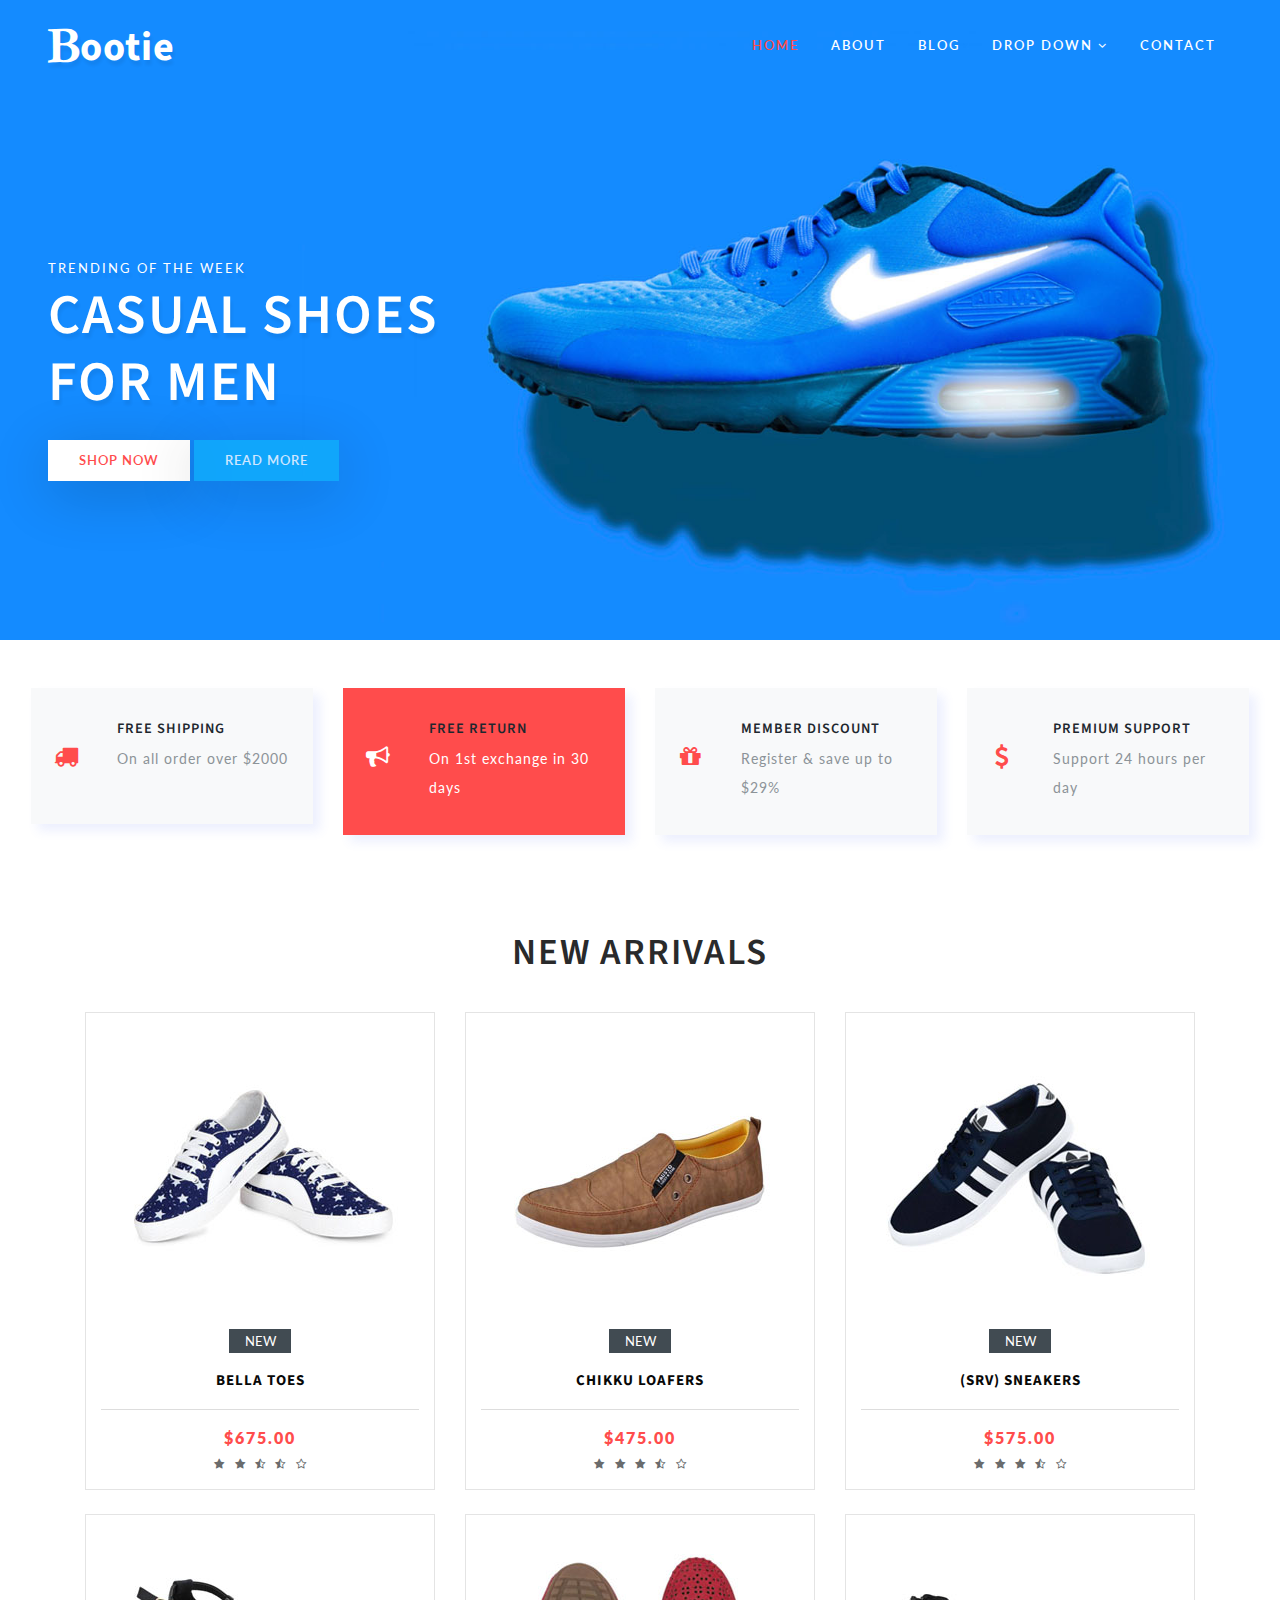
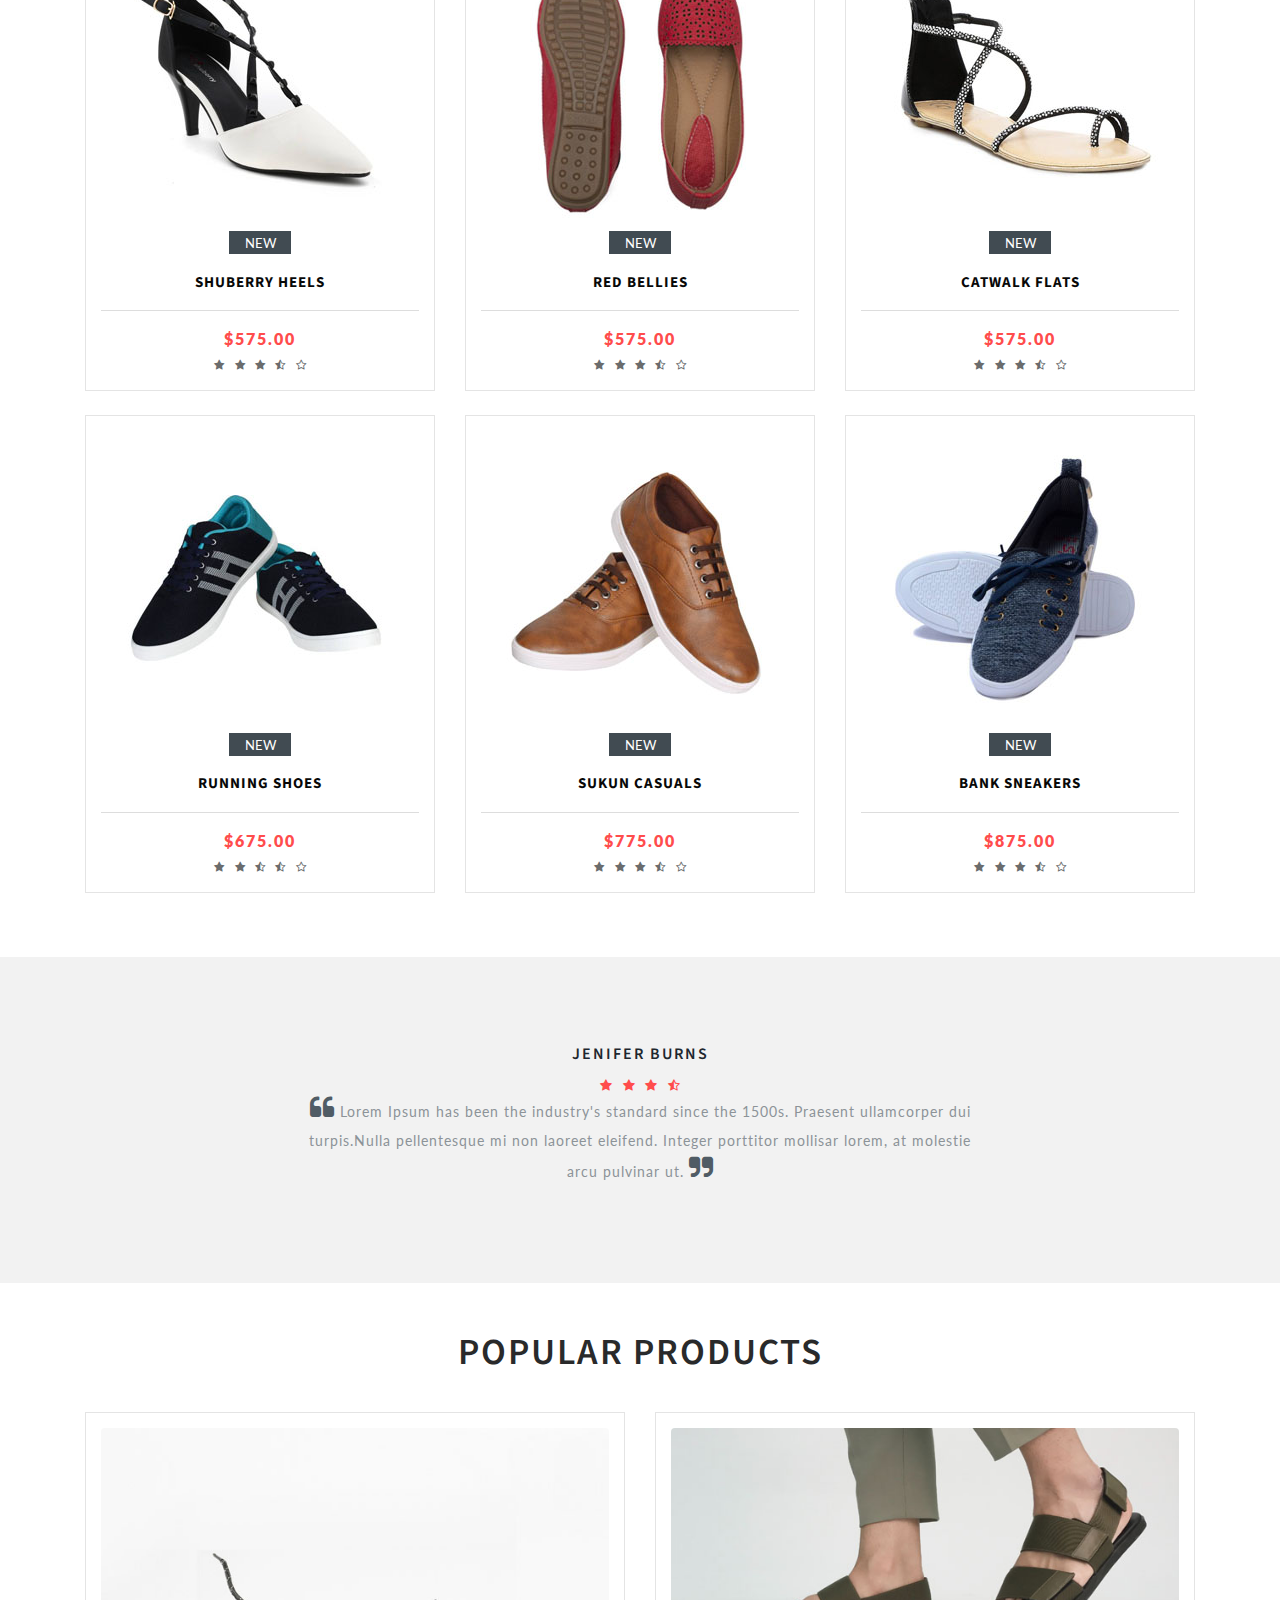
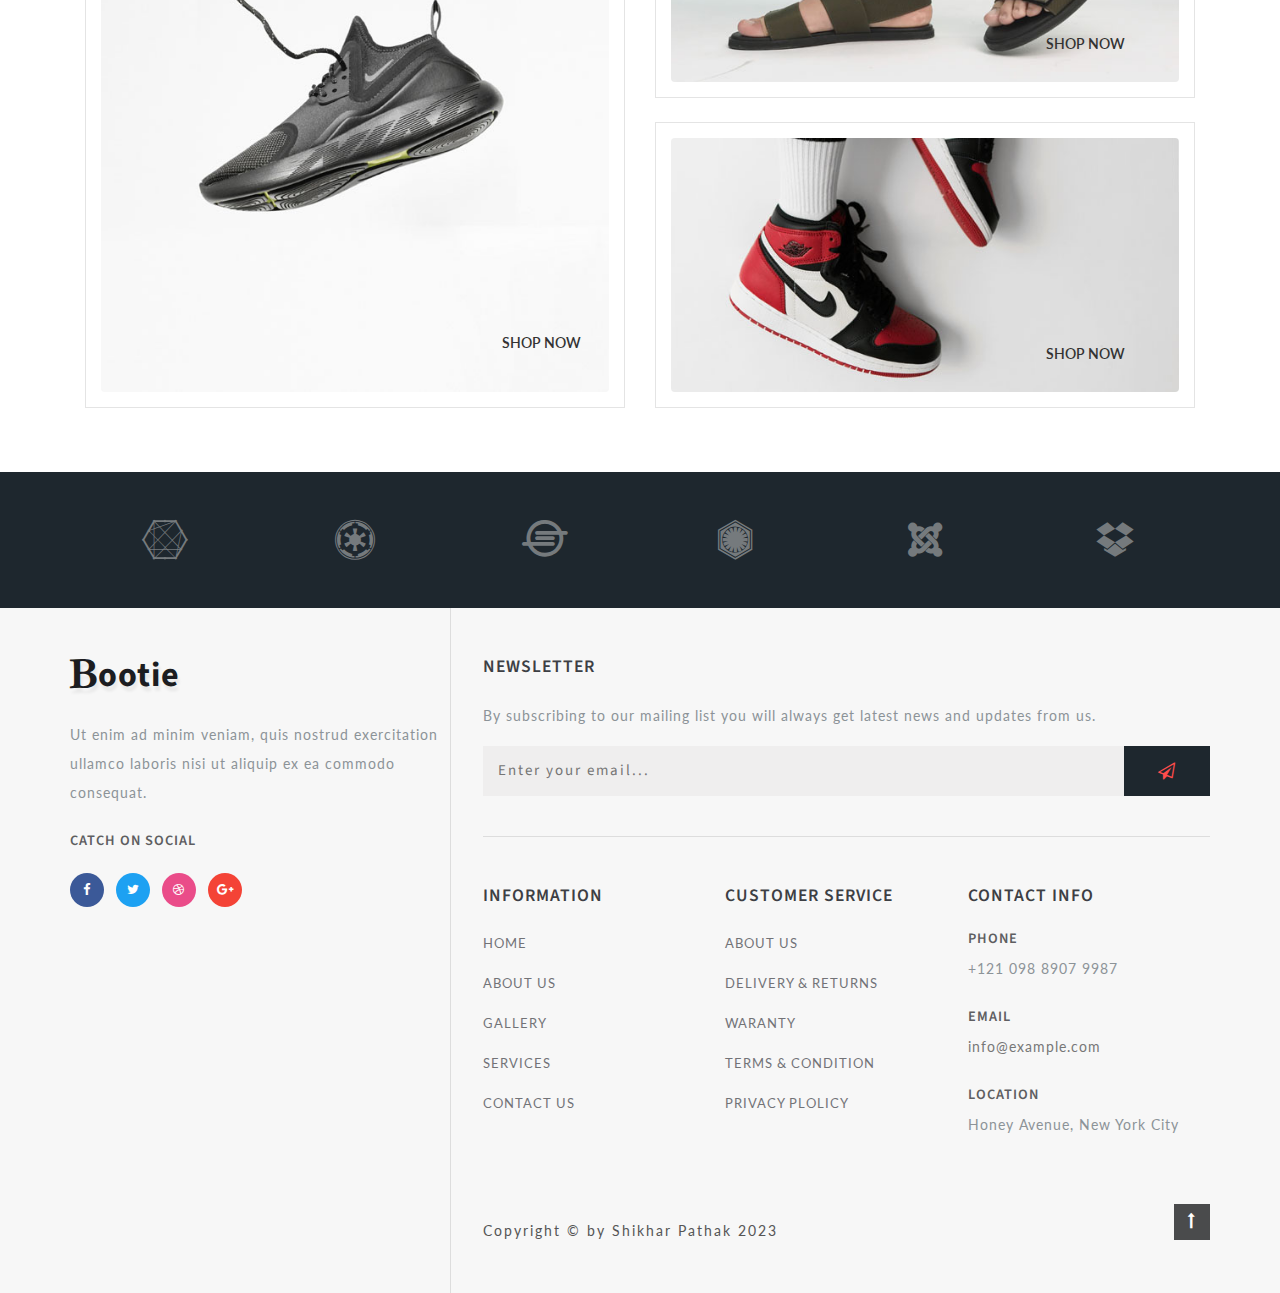
==== commit e3938c87: "2nd commit" ====
--- a/index.html
+++ b/index.html
@@ -573,7 +573,7 @@
 
                     </div>
                     <div class="cpy-right text-left row">
-                        <p class="col-md-10">Copyright &copy; by Shikhar Pathak 
+                        <p class="col-md-10">Copyright &copy; by Shikhar Pathak 2023
                         </p>
                         <!-- move top icon -->
                         <a href="#home" class="move-top text-right col-md-2"><span class="fa fa-long-arrow-up" aria-hidden="true"></span></a>
--- a/css/style.css
+++ b/css/style.css
@@ -1,9 +1,3 @@
-/*--
-	Author: W3Layouts
-	Author URL: http://w3layouts.com
-	License: Creative Commons Attribution 3.0 Unported
-	License URL: http://creativecommons.org/licenses/by/3.0/
---*/
 
 html,
 body {
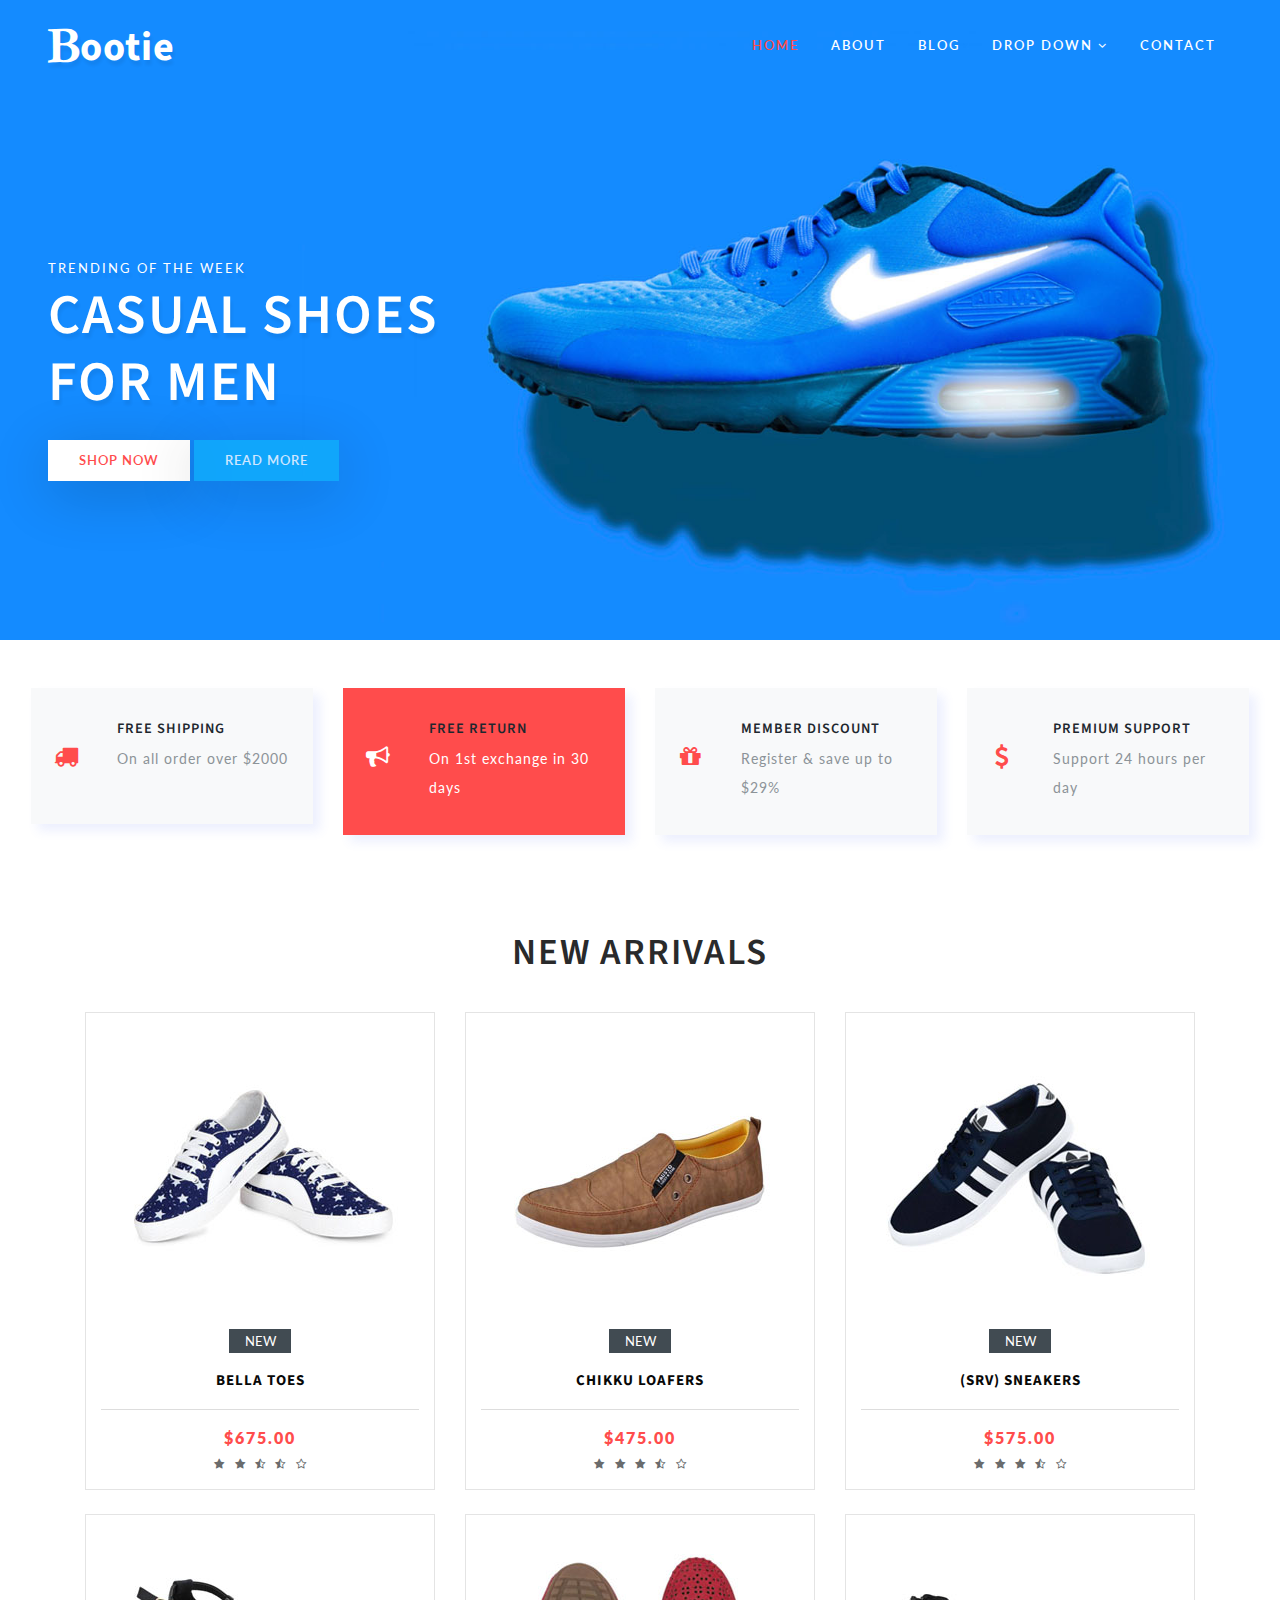
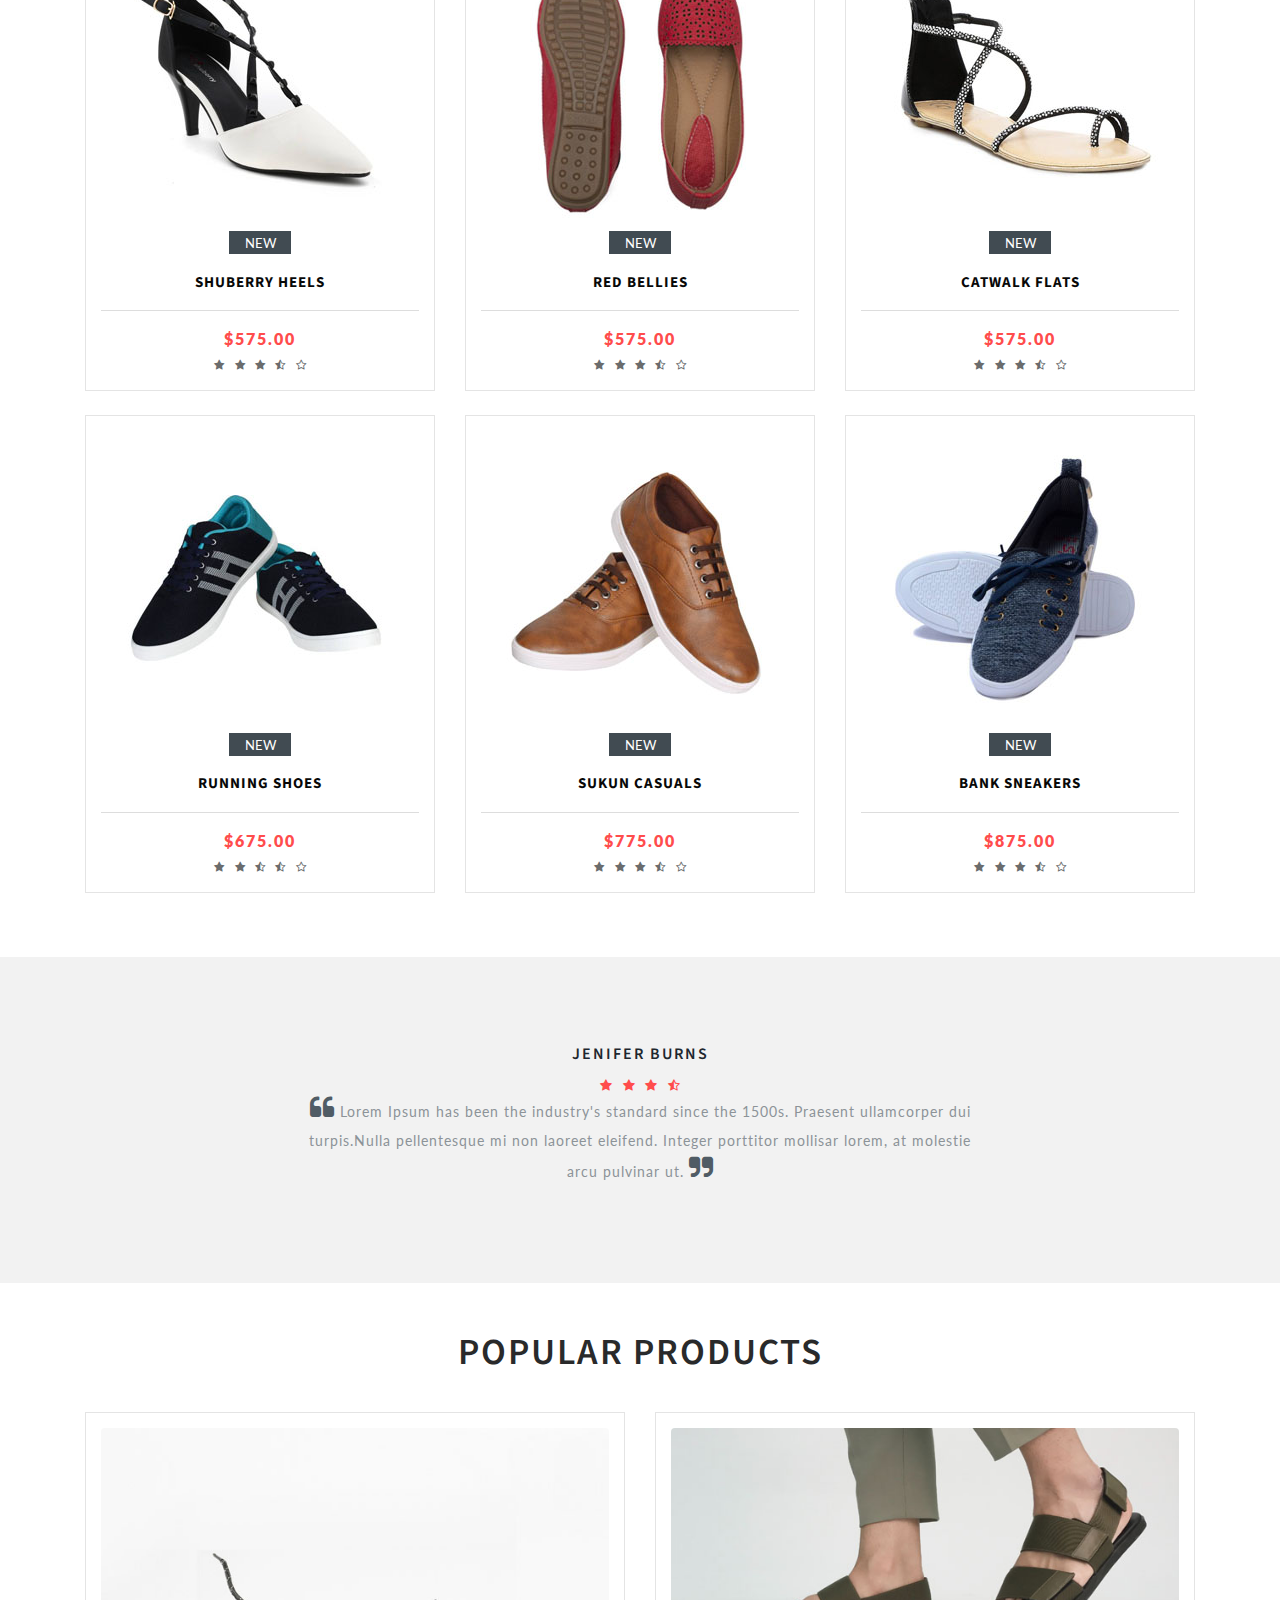
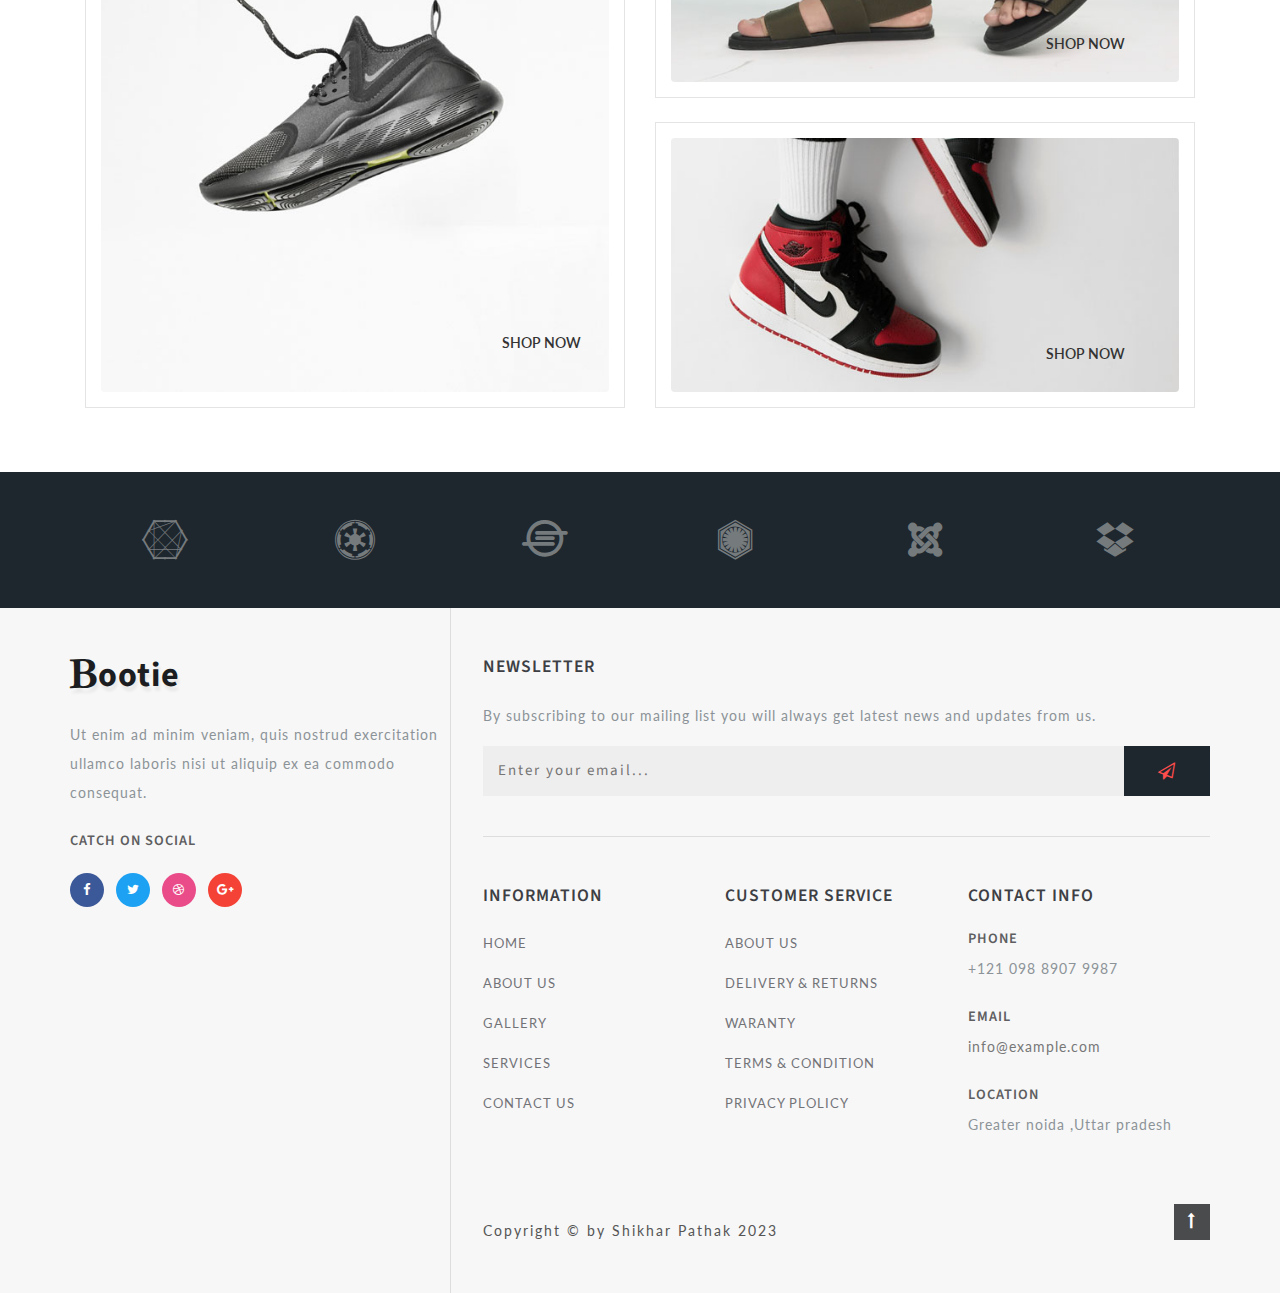
==== commit efe8525b: "update" ====
--- a/index.html
+++ b/index.html
@@ -3,11 +3,11 @@
 <html lang="zxx">
 
 <head>
-    <title>Bootie Ecommerce Bootstrap Responsive Web Template | Home :: W3layouts</title>
+    <title>Ecommerce website</title>
     <!-- Meta tag Keywords -->
     <meta name="viewport" content="width=device-width, initial-scale=1">
     <meta charset="UTF-8" />
-    <meta name="keywords" content="Bootie Responsive web template, Bootstrap Web Templates, Flat Web Templates, Android Compatible web template, Smartphone Compatible web template, free webdesigns for Nokia, Samsung, LG, SonyEricsson, Motorola web design" />
+    <meta name="keywords" content="Ecommerce website" />
     <script>
         addEventListener("load", function() {
             setTimeout(hideURLbar, 0);
@@ -565,7 +565,7 @@
                                 </div>
                                 <div class="footer-address-inf">
                                     <h4 class="ad-info mb-2">Location</h4>
-                                    <p>Honey Avenue, New York City</p>
+                                    <p>Greater noida ,Uttar pradesh</p>
                                 </div>
                             </div>
                         </div>
